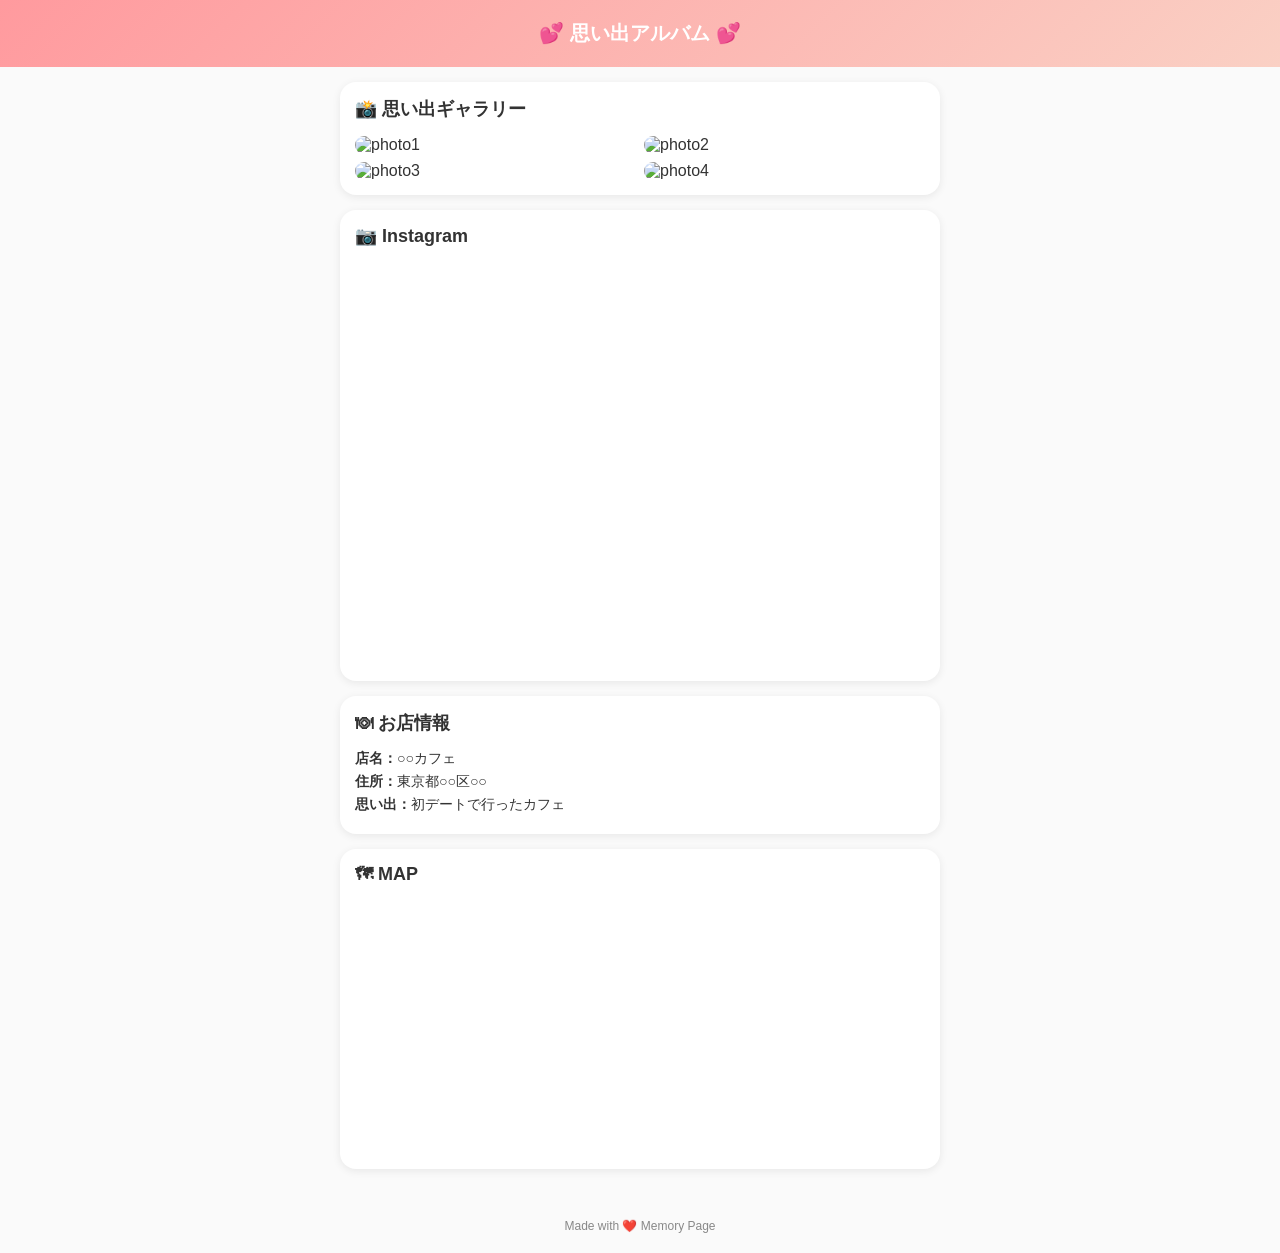
==== marin.html @ c1c3bef9 "Add files via upload" ====
<!DOCTYPE html>
<html lang="ja">

<head>
    <meta charset="UTF-8" />
    <meta name="viewport" content="width=device-width, initial-scale=1.0" />
    <title>思い出アルバム</title>
    <style>
        body {
            margin: 0;
            font-family: -apple-system, BlinkMacSystemFont, "Segoe UI", Roboto, "Helvetica Neue", Arial;
            background: #fafafa;
            color: #333;
        }

        header {
            background: linear-gradient(135deg, #ff9a9e, #fad0c4);
            color: white;
            padding: 20px;
            text-align: center;
            font-size: 20px;
            font-weight: bold;
        }

        .container {
            padding: 15px;
            max-width: 600px;
            margin: auto;
        }

        .card {
            background: white;
            border-radius: 16px;
            padding: 15px;
            margin-bottom: 15px;
            box-shadow: 0 2px 8px rgba(0, 0, 0, 0.08);
        }

        h2 {
            font-size: 18px;
            margin-top: 0;
        }

        .instagram iframe {
            width: 100%;
            border: none;
            border-radius: 12px;
            overflow: hidden;
        }

        .map iframe {
            width: 100%;
            height: 250px;
            border: 0;
            border-radius: 12px;
        }

        .gallery {
            display: grid;
            grid-template-columns: repeat(2, 1fr);
            gap: 8px;
        }

        .gallery img {
            width: 100%;
            border-radius: 10px;
            object-fit: cover;
        }

        .shop-info p {
            margin: 5px 0;
            font-size: 14px;
        }

        footer {
            text-align: center;
            font-size: 12px;
            color: #888;
            padding: 20px;
        }
    </style>
</head>

<body>

    <header>
        💕 思い出アルバム 💕
    </header>

    <div class="container">

        <div class="card">
            <h2>📸 思い出ギャラリー</h2>
            <div class="gallery">
                <img src="https://via.placeholder.com/300" alt="photo1">
                <img src="https://via.placeholder.com/300" alt="photo2">
                <img src="https://via.placeholder.com/300" alt="photo3">
                <img src="https://via.placeholder.com/300" alt="photo4">
            </div>
        </div>

        <div class="card instagram">
            <h2>📷 Instagram</h2>
            <!-- Instagram埋め込みURLをここに -->
            <iframe src="https://www.instagram.com/p/XXXXXXXX/embed" height="400"></iframe>
        </div>

        <div class="card shop-info">
            <h2>🍽 お店情報</h2>
            <p><strong>店名：</strong>○○カフェ</p>
            <p><strong>住所：</strong>東京都○○区○○</p>
            <p><strong>思い出：</strong>初デートで行ったカフェ</p>
        </div>

        <div class="card map">
            <h2>🗺 MAP</h2>
            <!-- Google Maps埋め込み -->
            <iframe src="https://www.google.com/maps/embed?pb=!1m18!1m12!1m3!..." allowfullscreen="" loading="lazy">
            </iframe>
        </div>

    </div>

    <footer>
        Made with ❤️ Memory Page
    </footer>

</body>

</html>
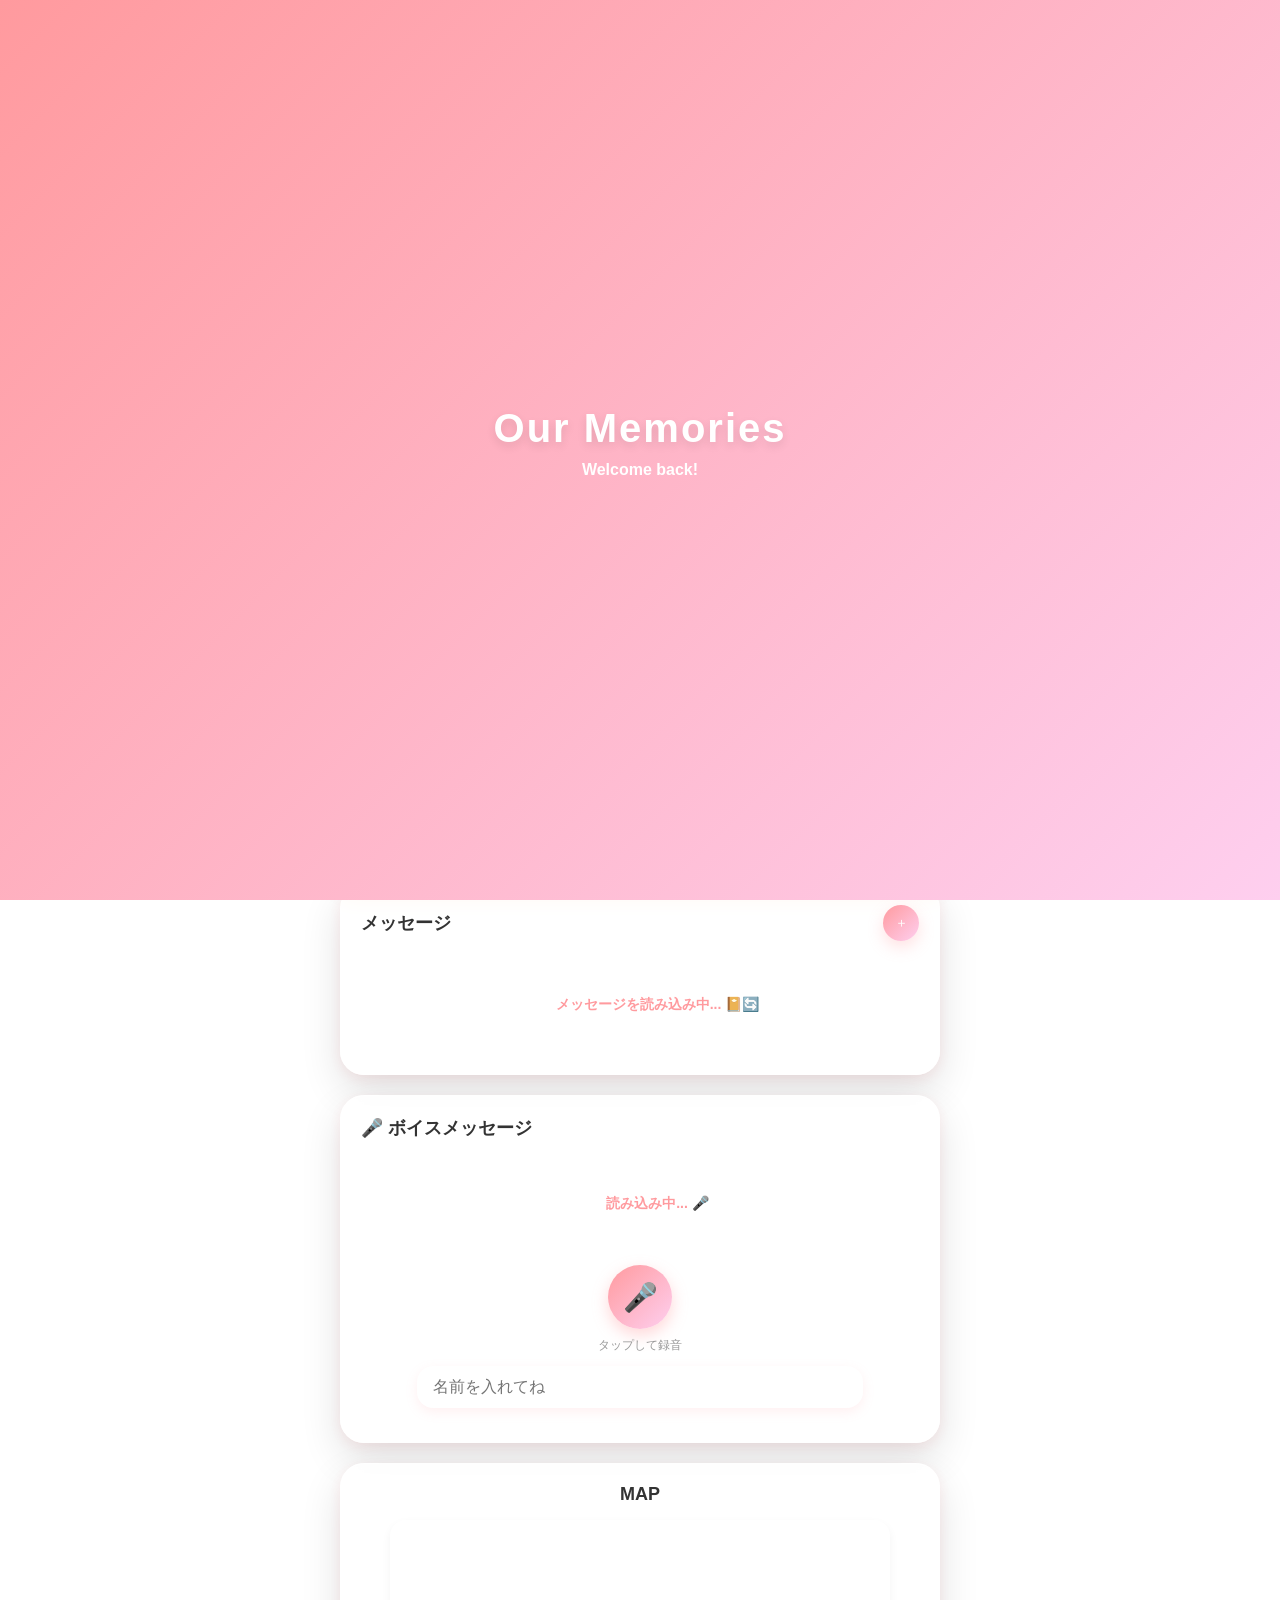
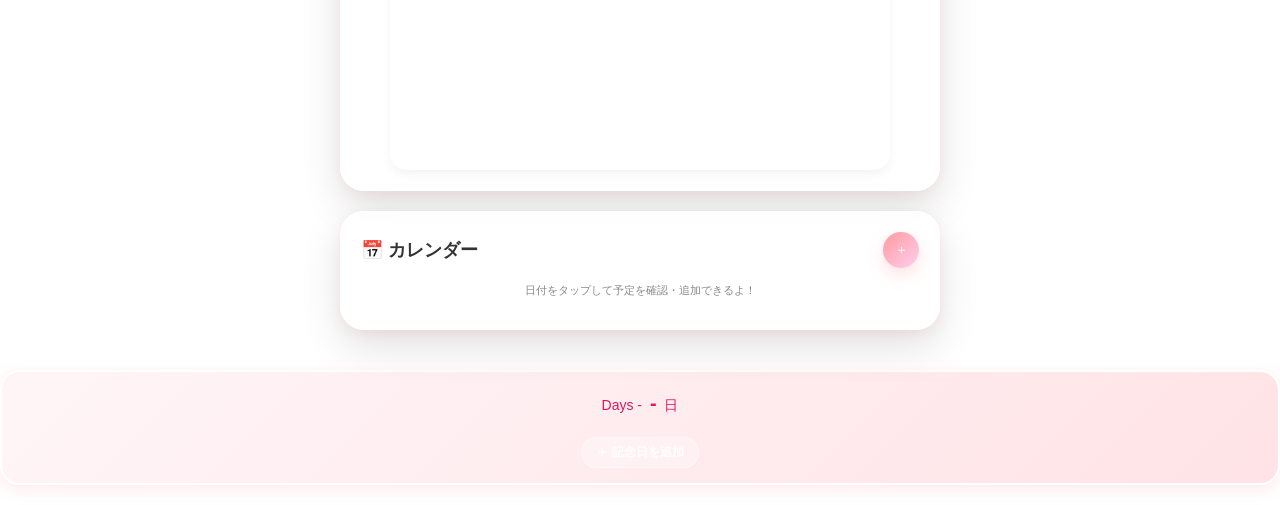
==== commit 09789b3e: "Update marin.html: remove PokeAPI, add game improvements" ====
--- a/marin.html
+++ b/marin.html
@@ -1,130 +1,3824 @@
-<!DOCTYPE html>
-<html lang="ja">
-
-<head>
-    <meta charset="UTF-8" />
-    <meta name="viewport" content="width=device-width, initial-scale=1.0" />
-    <title>思い出アルバム</title>
-    <style>
-        body {
-            margin: 0;
-            font-family: -apple-system, BlinkMacSystemFont, "Segoe UI", Roboto, "Helvetica Neue", Arial;
-            background: #fafafa;
-            color: #333;
-        }
-
-        header {
-            background: linear-gradient(135deg, #ff9a9e, #fad0c4);
-            color: white;
-            padding: 20px;
-            text-align: center;
-            font-size: 20px;
-            font-weight: bold;
-        }
-
-        .container {
-            padding: 15px;
-            max-width: 600px;
-            margin: auto;
-        }
-
-        .card {
-            background: white;
-            border-radius: 16px;
-            padding: 15px;
-            margin-bottom: 15px;
-            box-shadow: 0 2px 8px rgba(0, 0, 0, 0.08);
-        }
-
-        h2 {
-            font-size: 18px;
-            margin-top: 0;
-        }
-
-        .instagram iframe {
-            width: 100%;
-            border: none;
-            border-radius: 12px;
-            overflow: hidden;
-        }
-
-        .map iframe {
-            width: 100%;
-            height: 250px;
-            border: 0;
-            border-radius: 12px;
-        }
-
-        .gallery {
-            display: grid;
-            grid-template-columns: repeat(2, 1fr);
-            gap: 8px;
-        }
-
-        .gallery img {
-            width: 100%;
-            border-radius: 10px;
-            object-fit: cover;
-        }
-
-        .shop-info p {
-            margin: 5px 0;
-            font-size: 14px;
-        }
-
-        footer {
-            text-align: center;
-            font-size: 12px;
-            color: #888;
-            padding: 20px;
-        }
-    </style>
-</head>
-
-<body>
-
-    <header>
-        💕 思い出アルバム 💕
-    </header>
-
-    <div class="container">
-
-        <div class="card">
-            <h2>📸 思い出ギャラリー</h2>
-            <div class="gallery">
-                <img src="https://via.placeholder.com/300" alt="photo1">
-                <img src="https://via.placeholder.com/300" alt="photo2">
-                <img src="https://via.placeholder.com/300" alt="photo3">
-                <img src="https://via.placeholder.com/300" alt="photo4">
-            </div>
-        </div>
-
-        <div class="card instagram">
-            <h2>📷 Instagram</h2>
-            <!-- Instagram埋め込みURLをここに -->
-            <iframe src="https://www.instagram.com/p/XXXXXXXX/embed" height="400"></iframe>
-        </div>
-
-        <div class="card shop-info">
-            <h2>🍽 お店情報</h2>
-            <p><strong>店名：</strong>○○カフェ</p>
-            <p><strong>住所：</strong>東京都○○区○○</p>
-            <p><strong>思い出：</strong>初デートで行ったカフェ</p>
-        </div>
-
-        <div class="card map">
-            <h2>🗺 MAP</h2>
-            <!-- Google Maps埋め込み -->
-            <iframe src="https://www.google.com/maps/embed?pb=!1m18!1m12!1m3!..." allowfullscreen="" loading="lazy">
-            </iframe>
-        </div>
-
-    </div>
-
-    <footer>
-        Made with ❤️ Memory Page
-    </footer>
-
-</body>
-
+<!DOCTYPE html>
+<html lang="ja">
+
+<head>
+    <meta charset="UTF-8" />
+    <meta name="viewport" content="width=device-width, initial-scale=1.0, maximum-scale=1.0">
+    <title>Memories Shared</title>
+    <!-- ホーム画面アイコン -->
+    <link rel="apple-touch-icon" href="/loveeeee/icon.png">
+
+    <!-- PWA設定 -->
+    <link rel="manifest" href="/loveeeee/manifest.json">
+    <style>
+        body {
+            margin: 0;
+            font-family: -apple-system, BlinkMacSystemFont, "Helvetica Neue", "Segoe UI", Roboto, Arial, sans-serif;
+            background: linear-gradient(180deg, #ffb7c5, #ffc8b4, #ffdab9);
+            background-attachment: fixed;
+            color: #333;
+            scroll-behavior: smooth;
+        }
+
+        header {
+            background: linear-gradient(135deg, #ff9a9e, #fecfef, #fad0c4);
+            background-size: 200% 200%;
+            animation: gradientMove 5s ease infinite;
+            color: white;
+            padding: 24px 20px;
+            text-align: center;
+            font-size: 22px;
+            font-weight: 800;
+            letter-spacing: 2px;
+            box-shadow: 0 4px 12px rgba(255, 154, 158, 0.3);
+            border-bottom-left-radius: 20px;
+            border-bottom-right-radius: 20px;
+            position: relative;
+        }
+
+        @keyframes gradientMove {
+            0% {
+                background-position: 0% 50%;
+            }
+
+            50% {
+                background-position: 100% 50%;
+            }
+
+            100% {
+                background-position: 0% 50%;
+            }
+        }
+
+        .input-group input,
+        .input-group textarea {
+            font-size: 16px;
+        }
+
+        .photo-viewer {
+            position: fixed;
+            top: 0;
+            left: 0;
+            width: 100%;
+            height: 100%;
+
+            background: rgba(0, 0, 0, 0.9);
+            display: none;
+
+            align-items: center;
+            justify-content: center;
+
+            z-index: 9999;
+        }
+
+        .photo-viewer img {
+            max-width: 90%;
+            max-height: 90%;
+            border-radius: 16px;
+
+            box-shadow: 0 10px 40px rgba(0, 0, 0, 0.5);
+            animation: zoomIn 0.3s ease;
+        }
+
+        @keyframes zoomIn {
+            from {
+                transform: scale(0.8);
+                opacity: 0;
+            }
+
+            to {
+                transform: scale(1);
+                opacity: 1;
+            }
+        }
+
+        .container {
+            padding: 20px 15px;
+            max-width: 600px;
+            margin: auto;
+        }
+
+        .card {
+            background: rgba(255, 255, 255, 0.85);
+            backdrop-filter: blur(10px);
+            border-radius: 24px;
+            padding: 20px;
+            margin-bottom: 20px;
+            box-shadow: 0 16px 40px rgba(0, 0, 0, 0.12), 0 4px 12px rgba(255, 154, 158, 0.15);
+            border: 1px solid rgba(255, 255, 255, 0.4);
+        }
+
+        .card-header-actions {
+            display: flex;
+            justify-content: space-between;
+            align-items: center;
+            margin-bottom: 15px;
+        }
+
+        h2 {
+            font-size: 18px;
+            margin: 0;
+        }
+
+
+
+        .btn-round {
+            background: linear-gradient(135deg, #ff9a9e, #fecfef);
+            color: white;
+            border: none;
+            outline: none;
+            border-radius: 50%;
+            width: 36px;
+            height: 36px;
+            box-shadow: 0 6px 16px rgba(255, 154, 158, 0.3);
+            transition: all 0.2s ease;
+            position: relative;
+            overflow: hidden;
+            cursor: pointer;
+        }
+
+        .btn-round:active {
+            transform: scale(0.9);
+        }
+
+        .btn-round:disabled {
+            background: #ccc;
+        }
+
+        .btn-round::after {
+            content: '';
+            position: absolute;
+            top: 50%;
+            left: 50%;
+            width: 0;
+            height: 0;
+            background: rgba(255, 255, 255, 0.6);
+            border-radius: 50%;
+            transform: translate(-50%, -50%);
+            transition: width 0.4s ease, height 0.4s ease, opacity 0.4s ease;
+            opacity: 0;
+        }
+
+        .btn-round:active::after {
+            width: 80px;
+            height: 80px;
+            opacity: 0;
+            transition: 0s;
+        }
+
+        .slider {
+            overflow: auto;
+            border-radius: 16px;
+            height: 220px;
+            position: relative;
+            scroll-behavior: smooth;
+            overflow-x: auto;
+            -webkit-overflow-scrolling: touch;
+            scroll-snap-type: x mandatory;
+        }
+
+        .slides {
+            display: flex;
+            gap: 12px;
+            width: 100%;
+            align-items: center;
+            justify-content: flex-start;
+            transition: transform 0.3s ease;
+            padding: 0 20px;
+            box-sizing: border-box;
+        }
+
+        .slides img {
+            height: 220px;
+            width: auto;
+            border-radius: 16px;
+            object-fit: cover;
+            flex-shrink: 0;
+            scroll-snap-align: center;
+            box-shadow: 0 6px 16px rgba(0, 0, 0, 0.15);
+            transition: all 0.25s ease;
+            cursor: pointer;
+        }
+
+        .slides img:hover {
+            transform: translateY(-8px) scale(1.05);
+            box-shadow: 0 12px 28px rgba(0, 0, 0, 0.25);
+            z-index: 5;
+        }
+
+        @keyframes scrollLoop {
+            0% {
+                transform: translateX(0);
+            }
+
+            100% {
+                transform: translateX(-50%);
+            }
+        }
+
+        .delete-sheet {
+            position: fixed;
+            bottom: 0;
+            left: 0;
+            width: 100%;
+
+            background: rgba(0, 0, 0, 0.3);
+            display: none;
+            justify-content: center;
+            align-items: flex-end;
+
+            z-index: 9999;
+        }
+
+        .delete-sheet.active {
+            display: flex;
+        }
+
+        .delete-box {
+            width: 100%;
+            background: white;
+            border-top-left-radius: 20px;
+            border-top-right-radius: 20px;
+            padding: 20px;
+            text-align: center;
+
+            animation: slideUp 0.3s ease;
+        }
+
+        .delete-modal {
+            position: fixed;
+            top: 0;
+            left: 0;
+            width: 100%;
+            height: 100%;
+
+            background: rgba(0, 0, 0, 0.3);
+            backdrop-filter: blur(4px);
+
+            display: none;
+            justify-content: center;
+            align-items: center;
+
+            z-index: 9999;
+        }
+
+        .delete-modal.active {
+            display: flex;
+        }
+
+        .delete-card {
+            background: white;
+            padding: 24px;
+            border-radius: 20px;
+            width: 80%;
+            max-width: 300px;
+            text-align: center;
+
+            animation: pop 0.25s ease;
+        }
+
+        @keyframes pop {
+            from {
+                transform: scale(0.8);
+                opacity: 0;
+            }
+
+            to {
+                transform: scale(1);
+                opacity: 1;
+            }
+        }
+
+        .delete-btn {
+            width: 100%;
+            padding: 12px;
+            margin-top: 12px;
+            border: none;
+            border-radius: 12px;
+            background: #ff4d6d;
+            color: white;
+            font-weight: bold;
+        }
+
+        .cancel-btn {
+            width: 100%;
+            padding: 12px;
+            margin-top: 8px;
+            border: none;
+            border-radius: 12px;
+            background: #eee;
+        }
+
+        .loading-overlay {
+            position: absolute;
+            top: 0;
+            left: 0;
+            right: 0;
+            bottom: 0;
+            background: rgba(255, 255, 255, 0.7);
+            display: none;
+            flex-direction: column;
+            align-items: center;
+            justify-content: center;
+            font-size: 12px;
+            color: #ff9a9e;
+            font-weight: bold;
+            z-index: 10;
+            text-align: center;
+        }
+
+        .gallery-grid {
+            display: grid;
+            grid-template-columns: repeat(3, 1fr);
+            gap: 10px;
+            margin-top: 15px;
+            align-items: start;
+        }
+
+        .gallery-grid img {
+            width: 100%;
+            height: 100px;
+            object-fit: cover;
+            border-radius: 12px;
+            box-shadow: 0 2px 6px rgba(0, 0, 0, 0.05);
+        }
+
+        /* 読み込み中アニメーション */
+        .loading-pulse {
+            text-align: center;
+            padding: 40px 20px;
+            color: #ff9a9e;
+            font-weight: bold;
+            font-size: 14px;
+            animation: pulse 1.5s infinite ease-in-out;
+            align-self: center;
+            width: 100%;
+            display: flex;
+            align-items: center;
+            justify-content: center;
+            height: 100%;
+        }
+
+        @keyframes pulse {
+            0% {
+                opacity: 0.4;
+            }
+
+            50% {
+                opacity: 1;
+            }
+
+            100% {
+                opacity: 0.4;
+            }
+        }
+
+        #shopListContainer {
+            display: flex;
+            overflow-x: auto;
+            scroll-snap-type: x mandatory;
+        }
+
+        .shop-page {
+            flex: 0 0 100%;
+            width: 100%;
+            max-width: 100%;
+            box-sizing: border-box;
+            scroll-snap-align: start;
+            display: flex;
+            flex-direction: column;
+            gap: 10px;
+            padding: 0 5px;
+        }
+
+        .shop-card {
+            width: 100%;
+            padding: 12px;
+            border-radius: 14px;
+            background: #ffffff;
+            box-sizing: border-box;
+
+            box-shadow: 0 4px 12px rgba(0, 0, 0, 0.06);
+
+            transition: all 0.25s ease;
+            cursor: pointer;
+        }
+
+        .shop-card:hover {
+            transform: translateY(-6px) scale(1.02);
+            box-shadow: 0 10px 24px rgba(0, 0, 0, 0.12);
+        }
+
+        .shop-card:active {
+            transform: scale(0.97);
+        }
+
+        .shop-card.deleting {
+            transform: scale(0.85);
+            opacity: 0;
+            transition: transform 0.25s ease, opacity 0.25s ease;
+        }
+
+        .shop-title {
+            font-weight: bold;
+            font-size: 12px;
+            margin-bottom: 4px;
+            word-break: break-word;
+            line-height: 1.2;
+        }
+
+        .shop-note {
+            font-size: 10px;
+            color: #666;
+            flex-grow: 1;
+            overflow: hidden;
+            display: -webkit-box;
+            -webkit-line-clamp: 2;
+            -webkit-box-orient: vertical;
+            margin-bottom: 6px;
+        }
+
+        .shop-actions {
+            display: flex;
+            flex-direction: column;
+            gap: 4px;
+            margin-top: auto;
+        }
+
+        .insta-link {
+            font-size: 9px;
+            color: #fff;
+            text-decoration: none;
+            background: linear-gradient(45deg, #f09433, #e6683c, #dc2743, #cc2366, #bc1888);
+            padding: 4px;
+            border-radius: 8px;
+            font-weight: bold;
+            text-align: center;
+        }
+
+        .btn-delete-small {
+            background: #ffe3e6;
+            color: #d81b60;
+            border: none;
+            border-radius: 8px;
+            padding: 4px;
+            font-size: 9px;
+        }
+
+        .modal-overlay.active {
+            display: flex;
+        }
+
+        .modal-content {
+            background: white;
+            padding: 24px;
+            border-radius: 20px;
+            width: 85%;
+            max-width: 400px;
+        }
+
+        .input-group {
+            margin-bottom: 16px;
+        }
+
+        .input-group label {
+            display: block;
+            font-size: 12px;
+            color: #888;
+            margin-bottom: 6px;
+        }
+
+        .input-group input,
+        .input-group textarea {
+            width: 100%;
+            padding: 10px;
+            border: 1px solid #ddd;
+            border-radius: 10px;
+            box-sizing: border-box;
+        }
+
+        .modal-actions {
+            display: flex;
+            justify-content: flex-end;
+            gap: 10px;
+        }
+
+        .btn {
+            padding: 10px 16px;
+            border-radius: 10px;
+            border: none;
+            cursor: pointer;
+        }
+
+        .auth-screen {
+            position: fixed;
+            top: 0;
+            left: 0;
+            width: 100%;
+            height: 100%;
+
+            display: flex;
+            justify-content: center;
+            align-items: center;
+            z-index: 99999;
+            background: linear-gradient(135deg, #ff9a9e, #fecfef);
+        }
+
+        .auth-card {
+            background: white;
+            padding: 30px 20px;
+            border-radius: 20px;
+            width: 90%;
+            max-width: 320px;
+            text-align: center;
+            display: flex;
+            flex-direction: column;
+            align-items: center;
+        }
+
+        .auth-card input {
+            width: 100%;
+            max-width: 260px;
+            padding: 12px;
+            margin-bottom: 10px;
+            border-radius: 10px;
+            border: 1px solid #eee;
+            box-sizing: border-box;
+        }
+
+        .btn-primary,
+        .btn-secondary {
+            width: 100%;
+            max-width: 260px;
+            padding: 12px;
+            border-radius: 10px;
+            border: none;
+            cursor: pointer;
+            transition: all 0.2s;
+        }
+
+        .btn-primary {
+            background: linear-gradient(135deg, #ff9a9e, #fecfef);
+            color: white;
+        }
+
+        .btn-secondary {
+            background: #eee;
+        }
+
+        /* hover */
+        .btn-primary:hover {
+            transform: translateY(-2px);
+        }
+
+        .btn-secondary:hover {
+            background: #ddd;
+        }
+
+        /* click */
+        .btn-primary:active,
+        .btn-secondary:active {
+            transform: scale(0.95);
+        }
+
+        /* ローディング */
+        .btn-loading {
+            position: relative;
+            pointer-events: none;
+            opacity: 0.8;
+        }
+
+        .btn-loading::after {
+            content: "";
+            width: 16px;
+            height: 16px;
+            border: 2px solid white;
+            border-top: 2px solid transparent;
+            border-radius: 50%;
+            position: absolute;
+            right: 12px;
+            top: 50%;
+            transform: translateY(-50%);
+            animation: spin 0.7s linear infinite;
+        }
+
+        @keyframes spin {
+            to {
+                transform: translateY(-50%) rotate(360deg);
+            }
+        }
+
+        .btn-like-small {
+            background: #fff0f3;
+            color: #d81b60;
+            border: none;
+            border-radius: 8px;
+            padding: 4px;
+            font-size: 12px;
+        }
+
+        .btn-save {
+            background: #ff9a9e;
+            color: white;
+            position: relative;
+            overflow: hidden;
+            cursor: pointer;
+        }
+
+        .btn-save:disabled {
+            background: #ccc;
+            cursor: not-allowed;
+            opacity: 0.7;
+        }
+
+        .btn-save::after {
+            content: '';
+            position: absolute;
+            top: 50%;
+            left: 50%;
+            width: 0;
+            height: 0;
+            background: rgba(255, 255, 255, 0.5);
+            border-radius: 50%;
+            transform: translate(-50%, -50%);
+            transition: width 0.4s ease, height 0.4s ease, opacity 0.4s ease;
+            opacity: 0;
+        }
+
+        .btn-save:active::after {
+            width: 200px;
+            height: 200px;
+            opacity: 0;
+            transition: 0s;
+        }
+
+        /* 🚀 スプラッシュスクリーン（ようこそ画面） */
+        .splash-screen {
+            position: fixed;
+            top: 0;
+            left: 0;
+            width: 100vw;
+            height: 100vh;
+            background: linear-gradient(135deg, #ff9a9e, #fecfef, #fad0c4);
+            background-size: 200% 200%;
+            animation: gradientMove 5s ease infinite;
+            display: flex;
+            align-items: center;
+            justify-content: center;
+            z-index: 9999;
+            /* 一番手前に表示 */
+            color: white;
+            transition: opacity 0.8s ease, visibility 0.8s ease;
+        }
+
+        .splash-screen.hidden {
+            opacity: 0;
+            visibility: hidden;
+            pointer-events: none;
+        }
+
+        .splash-content {
+            text-align: center;
+            animation: popIn 1s cubic-bezier(0.28, 0.84, 0.42, 1);
+        }
+
+        .splash-content h1 {
+            font-size: 40px;
+            margin: 0;
+            letter-spacing: 2px;
+            text-shadow: 0 4px 10px rgba(0, 0, 0, 0.1);
+        }
+
+        .splash-content p {
+            font-size: 16px;
+            margin-top: 10px;
+            font-weight: bold;
+        }
+
+        @keyframes popIn {
+            0% {
+                transform: scale(0.8);
+                opacity: 0;
+            }
+
+            50% {
+                transform: scale(1.05);
+                opacity: 1;
+            }
+
+            100% {
+                transform: scale(1);
+                opacity: 1;
+            }
+        }
+
+        .modal-overlay {
+            position: fixed;
+            top: 0;
+            left: 0;
+            right: 0;
+            bottom: 0;
+            background: rgba(0, 0, 0, 0.4);
+            display: none;
+            align-items: center;
+            justify-content: center;
+            z-index: 999;
+        }
+
+        /* 📔 交換日記 */
+        .diary-container {
+            max-height: 300px;
+            overflow-y: auto;
+            padding-right: 5px;
+        }
+
+        .diary-container::-webkit-scrollbar {
+            width: 4px;
+        }
+
+        .diary-container::-webkit-scrollbar-thumb {
+            background: #fad0c4;
+            border-radius: 10px;
+        }
+
+        .diary-entry {
+            background: #fff;
+            border: 1px solid #ffe3e6;
+            border-radius: 16px;
+            padding: 15px;
+            margin-bottom: 12px;
+            position: relative;
+            box-shadow: 0 2px 8px rgba(0, 0, 0, 0.02);
+        }
+
+        .diary-header {
+            display: flex;
+            justify-content: space-between;
+            align-items: baseline;
+            margin-bottom: 10px;
+            border-bottom: 1px dashed #ffe3e6;
+            padding-bottom: 6px;
+        }
+
+        .diary-author {
+            font-weight: bold;
+            font-size: 14px;
+            color: #d81b60;
+        }
+
+        .diary-date {
+            font-size: 10px;
+            color: #999;
+            margin-right: 20px;
+        }
+
+        .diary-content {
+            font-size: 13px;
+            line-height: 1.6;
+            white-space: pre-wrap;
+            word-break: break-word;
+            color: #444;
+        }
+
+        .btn-delete-diary {
+            background: none;
+            border: none;
+            color: #ccc;
+            font-size: 12px;
+            cursor: pointer;
+            padding: 4px;
+            position: absolute;
+            top: 10px;
+            right: 10px;
+        }
+
+        /* 💬 返信用のデザイン */
+        .reply-list {
+            margin-top: 10px;
+            padding-top: 10px;
+            border-top: 1px dashed #eee;
+        }
+
+        .reply-entry {
+            background: #fdfdfd;
+            border-radius: 10px;
+            padding: 10px;
+            margin-bottom: 6px;
+            font-size: 12px;
+            position: relative;
+            border-left: 3px solid #ff9a9e;
+        }
+
+        .reply-header {
+            display: flex;
+            justify-content: space-between;
+            align-items: baseline;
+            margin-bottom: 4px;
+        }
+
+        .reply-author {
+            font-weight: bold;
+            color: #e6683c;
+        }
+
+        .reply-date {
+            font-size: 9px;
+            color: #999;
+            margin-right: 15px;
+        }
+
+        .btn-reply {
+            background: #ffe3e6;
+            color: #d81b60;
+            border: none;
+            border-radius: 8px;
+            padding: 6px 12px;
+            font-size: 10px;
+            cursor: pointer;
+            margin-top: 5px;
+            font-weight: bold;
+        }
+
+        .btn-delete-reply {
+            background: none;
+            border: none;
+            color: #ccc;
+            font-size: 10px;
+            cursor: pointer;
+            padding: 2px;
+            position: absolute;
+            top: 5px;
+            right: 5px;
+        }
+
+        /* ハートのカウントダウンと愛のボタン */
+        .countdown-container {
+            background: linear-gradient(135deg, #fff5f7 0%, #ffe3e6 100%);
+            border-radius: 20px;
+            padding: 15px;
+            margin-bottom: 20px;
+            text-align: center;
+            border: 2px solid #fff;
+            box-shadow: 0 4px 15px rgba(255, 182, 193, 0.3);
+        }
+
+        .countdown-item {
+            margin: 5px 0;
+            font-size: 14px;
+            color: #d81b60;
+        }
+
+        .countdown-number {
+            font-size: 20px;
+            font-weight: bold;
+            margin: 0 4px;
+        }
+
+        .love-float-btn {
+            position: fixed;
+            bottom: 25px;
+            right: 20px;
+            background: rgba(255, 255, 255, 0.85);
+            backdrop-filter: blur(8px);
+            -webkit-backdrop-filter: blur(8px);
+            border: 1px solid rgba(255, 182, 193, 0.4);
+            border-radius: 30px;
+            padding: 10px 18px;
+            display: flex;
+            flex-direction: row;
+            align-items: center;
+            gap: 6px;
+            box-shadow: 0 4px 15px rgba(0, 0, 0, 0.06);
+            cursor: pointer;
+            z-index: 1000;
+            transition: transform 0.1s;
+            touch-action: manipulation;
+        }
+
+        .love-float-btn:active {
+            transform: scale(0.92);
+        }
+
+        .love-icon {
+            font-size: 18px;
+            line-height: 1;
+        }
+
+        .love-count-badge {
+            font-size: 14px;
+            font-weight: bold;
+            color: #d81b60;
+            /* 数字の色はアクセントで残す */
+            background: transparent;
+            padding: 0;
+        }
+
+        /* ハートが飛ぶアニメーション */
+        @keyframes floatUp {
+            0% {
+                transform: translateY(0) scale(1);
+                opacity: 1;
+            }
+
+            100% {
+                transform: translateY(-100px) scale(1.5);
+                opacity: 0;
+            }
+        }
+
+        .flying-heart {
+            position: fixed;
+            pointer-events: none;
+            font-size: 24px;
+            z-index: 999;
+            animation: floatUp 1s ease-out forwards;
+        }
+
+        input[type="date"] {
+            width: 100%;
+            padding: 10px;
+            border: 1px solid #ddd;
+            border-radius: 10px;
+            box-sizing: border-box;
+            font-size: 16px;
+            appearance: none;
+            -webkit-appearance: none;
+        }
+
+        @keyframes bounce {
+            0%, 100% { transform: translateY(0); }
+            50% { transform: translateY(-20px); }
+        }
+
+        @keyframes fadeIn {
+            from { opacity: 0; }
+            to { opacity: 1; }
+        }
+
+        @keyframes fall {
+            to {
+                transform: translateY(110vh) rotate(360deg);
+                opacity: 0;
+            }
+        }
+        #annivTitleInput,
+        #annivDateInput,
+        #annivTypeInput {
+            font-size: 16px !important;
+        }
+
+        .auth-card input {
+            font-size: 16px;
+        }
+
+        .gallery-grid img {
+            transition: all 0.2s ease;
+            cursor: pointer;
+        }
+
+        .gallery-grid img:hover {
+            transform: scale(1.05);
+            box-shadow: 0 8px 20px rgba(0, 0, 0, 0.15);
+            z-index: 2;
+        }
+
+        .diary-entry {
+            transition: box-shadow 0.2s ease;
+        }
+
+        .diary-entry:hover {
+            box-shadow: 0 6px 18px rgba(0, 0, 0, 0.08);
+        }
+
+        .btn {
+            cursor: pointer;
+        }
+
+        #toast {
+            transition: opacity 0.3s ease;
+        }
+
+        .input-group select {
+            width: 100%;
+            padding: 10px;
+            border: 1px solid #ddd;
+            border-radius: 10px;
+            font-size: 16px;
+            background: white;
+            box-sizing: border-box;
+        }
+    </style>
+</head>
+
+<body>
+    <div id="authScreen" class="auth-screen" style="display:none;">
+        <div class="auth-card">
+
+            <!-- 🔐 ログイン -->
+            <div id="loginUI">
+                <h2>Welcome</h2>
+                <p class="auth-sub">ログイン</p>
+
+                <input id="email" placeholder="メールアドレス">
+                <input id="password" type="password" placeholder="パスワード">
+
+                <button id="signupBtn" class="btn-primary" onclick="signUp()">新規登録</button>
+                <button id="loginBtn" class="btn-secondary" onclick="signIn()">ログイン</button>
+            </div>
+
+            <!-- 👤 初回 名前入力 -->
+            <div id="nameSetup" style="display:none;">
+                <h2>はじめまして 👋</h2>
+                <p class="auth-sub">名前を入力してね</p>
+
+                <input id="firstNameInput" placeholder="名前">
+                <button id="startBtn" class="btn-primary" onclick="saveFirstName()">はじめる</button>
+            </div>
+
+        </div>
+    </div>
+
+    <div id="splashScreen" class="splash-screen">
+        <div class="splash-content">
+            <h1>Our Memories</h1>
+            <p>Welcome back! </p>
+        </div>
+    </div>
+
+    <header>Our Memories
+        <button onclick="location.reload()" style="
+        position: absolute;
+        right: 16px;
+        top: 50%;
+        transform: translateY(-50%);
+        background: rgba(255,255,255,0.25);
+        border: 1px solid rgba(255,255,255,0.4);
+        border-radius: 20px;
+        padding: 5px 12px;
+        color: white;
+        font-size: 11px;
+        font-weight: bold;
+        cursor: pointer;
+        backdrop-filter: blur(4px);
+        letter-spacing: 1px;
+    ">更新</button>
+    <button onclick="showGame()" style="
+        position: absolute;
+        left: 16px;
+        top: 50%;
+        transform: translateY(-50%);
+        background: rgba(255,255,255,0.25);
+        border: 1px solid rgba(255,255,255,0.4);
+        border-radius: 20px;
+        padding: 5px 12px;
+        color: white;
+        font-size: 14px;
+        font-weight: bold;
+        cursor: pointer;
+        backdrop-filter: blur(4px);
+    ">☰</button>
+    </header>
+    <div id="homeScreen">
+        <div class="container">
+            <div class="card" id="weatherCard">
+                <div class="card-header-actions">
+                    <h2>🌤️ 今日の天気</h2>
+                    <button class="btn-round" onclick="fetchWeather()">🔄</button>
+                </div>
+                <div id="weatherContainer" style="text-align:center;padding:10px;">
+                    <div class="loading-pulse">天気を読み込み中... 🌤️</div>
+                </div>
+            </div>
+
+            <div class="card">
+                <div class="card-header-actions">
+                    <h2>📸 共有ギャラリー <span id="galleryNewBadge"
+                            style="display:none;font-size:11px;color:#ff4d6d;font-weight:bold;background:#ffe3e6;padding:2px 8px;border-radius:20px;">✨
+                            NEW!</span></h2>
+                    <div style="display: flex; gap: 8px;">
+                        <button class="btn-round" id="uploadBtn" onclick="triggerPhotoUpload()">＋</button>
+                    </div>
+                </div>
+                <div class="slider">
+                    <div class="loading-overlay" id="uploadLoading">アップロード中... 🚀 (1/○枚目)</div>
+                    <div class="slides" id="slides">
+                        <div class="loading-pulse">写真を読み込み中... 📸🔄</div>
+                    </div>
+                </div>
+                <div class="gallery-grid" id="galleryGrid"></div>
+                <input type="file" id="photoUpload" accept="image/*" multiple style="display: none;"
+                    onchange="handlePhotoUpload(this)">
+            </div>
+
+            <div class="card">
+                <div class="card-header-actions">
+                    <h2>🍽 お店リスト <span id="shopNewBadge"
+                            style="display:none;font-size:11px;color:#ff4d6d;font-weight:bold;background:#ffe3e6;padding:2px 8px;border-radius:20px;">✨
+                            NEW!</span>
+                    </h2>
+                    <button class="btn-round" onclick="openShopModal()">＋</button>
+                </div>
+                <div id="shopListContainer">
+                    <div class="loading-pulse">お店リストを読み込み中... 🍽️🔄</div>
+                </div>
+            </div>
+
+            <div class="card">
+                <div class="card-header-actions">
+                    <h2>メッセージ <span id="diaryNewBadge"
+                            style="display:none;font-size:11px;color:#ff4d6d;font-weight:bold;background:#ffe3e6;padding:2px 8px;border-radius:20px;">✨
+                            NEW!</span></h2>
+                    <button class="btn-round" onclick="openDiaryModal()">＋</button>
+                </div>
+                <div id="diaryListContainer" class="diary-container">
+                    <div class="loading-pulse">メッセージを読み込み中... 📔🔄</div>
+                </div>
+            </div>
+
+            <div class="card">
+                <div class="card-header-actions">
+                    <h2>🎤 ボイスメッセージ <span id="voiceNewBadge"
+                            style="display:none;font-size:11px;color:#ff4d6d;font-weight:bold;background:#ffe3e6;padding:2px 8px;border-radius:20px;">✨
+                            NEW!</span></h2>
+                </div>
+                <div id="voiceListContainer" class="diary-container">
+                    <div class="loading-pulse">読み込み中... 🎤</div>
+                </div>
+                <div style="margin-top:12px;text-align:center;">
+                    <button id="recordBtn" onclick="toggleRecording()" style="
+                background: linear-gradient(135deg, #ff9a9e, #fecfef);
+                color: white;
+                border: none;
+                border-radius: 50%;
+                width: 64px;
+                height: 64px;
+                font-size: 28px;
+                cursor: pointer;
+                box-shadow: 0 6px 16px rgba(255,154,158,0.4);
+                transition: all 0.2s ease;
+            ">🎤</button>
+                    <div id="recordStatus" style="font-size:12px;color:#999;margin-top:8px;">タップして録音</div>
+                    <div style="margin-top:12px;">
+                        <input type="text" id="voiceAuthorInput" placeholder="名前を入れてね" style="
+                    padding: 12px 16px;
+                    border: none;
+                    border-radius: 16px;
+                    font-size: 16px;
+                    width: 80%;
+                    box-sizing: border-box;
+                    margin-bottom: 14px;
+                    display: block;
+                    margin-left: auto;
+                    margin-right: auto;
+                    outline: none;
+                    background: white;
+                    box-shadow: 0 4px 12px rgba(255, 154, 158, 0.15);
+                ">
+                    </div>
+                </div>
+            </div>
+
+            <div class="card" style="text-align: center;">
+                <h2 style="margin-bottom: 15px;">MAP</h2>
+                <iframe id="map" src="https://maps.google.co.jp/maps?q=東京&output=embed"
+                    style="width: 100%; max-width: 500px; height: 250px; border: none; border-radius: 16px; box-shadow: 0 4px 10px rgba(0,0,0,0.05); display: block; margin: 0 auto;"></iframe>
+            </div>
+            <div class="card">
+                <div class="card-header-actions">
+                    <h2>📅 カレンダー</h2>
+                    <button class="btn-round" onclick="openEventModal()">＋</button>
+                </div>
+                <div id="calendarContainer"></div>
+                <p style="text-align: center; font-size: 11px; color: #888; margin-top: 10px;">
+                    日付をタップして予定を確認・追加できるよ！
+                </p>
+            </div>
+        </div>
+        <div class="countdown-container">
+            <div class="countdown-item">Days - <span id="anniversaryDays" class="countdown-number">-</span> 日</div>
+            <div id="anniversaryList" style="margin-top:12px;"></div>
+            <button onclick="openAnniversaryModal()" style="
+                margin-top:10px;
+                background: rgba(255,255,255,0.3);
+                border: 1px solid rgba(255,255,255,0.5);
+                color: white;
+                border-radius: 20px;
+                padding: 6px 14px;
+                font-size: 12px;
+                font-weight: bold;
+                cursor: pointer;
+            ">＋ 記念日を追加</button>
+        </div>
+        <button class="love-float-btn" onclick="sendLove()">
+            <span class="love-icon">🤍</span>
+            <span id="loveCountDisplay" class="love-count-badge">0</span>
+        </button>
+    </div>
+
+    <div id="gameScreen" style="display:none;padding:20px 15px;max-width:600px;margin:auto;">
+        <button onclick="showHome()" style="
+            background:rgba(255,255,255,0.8);border:none;border-radius:50%;
+            width:44px;height:44px;font-size:20px;cursor:pointer;margin-bottom:12px;
+            box-shadow:0 4px 12px rgba(0,0,0,0.1);
+        ">🏠</button>
+
+        <!-- スコアボード -->
+        <div id="scoreBoard" style="display:none;justify-content:center;align-items:center;gap:16px;
+            background:linear-gradient(135deg,#fff5f7,#ffe3e6);border-radius:16px;
+            padding:12px 20px;margin-bottom:12px;">
+            <div style="text-align:center;">
+                <div style="font-size:10px;color:#888;">あなた</div>
+                <div id="myScore" style="font-size:28px;font-weight:bold;color:#d81b60;">0</div>
+            </div>
+            <div style="font-size:24px;color:#ccc;">:</div>
+            <div style="text-align:center;">
+                <div style="font-size:10px;color:#888;">相手</div>
+                <div id="opponentScore" style="font-size:28px;font-weight:bold;color:#d81b60;">0</div>
+            </div>
+            <div style="text-align:center;padding-left:12px;border-left:1px solid #ffe3e6;">
+                <div style="font-size:10px;color:#888;">ラウンド</div>
+                <div id="roundCounter" style="font-size:20px;font-weight:bold;color:#888;">1</div>
+            </div>
+        </div>
+
+        <div class="card">
+            <div class="card-header-actions">
+                <h2>🎨 お絵かき伝言ゲーム</h2>
+            </div>
+
+            <!-- ゲーム開始前 -->
+            <div id="gameStartScreen">
+                <p style="text-align:center;font-size:13px;color:#666;margin:10px 0;">
+                    お題を見てもう片方に伝えよう！🖌️
+                </p>
+                <button onclick="startDrawGame()" style="
+                    width:100%;padding:12px;
+                    background:linear-gradient(135deg,#ff9a9e,#fecfef);
+                    color:white;border:none;border-radius:14px;
+                    font-size:14px;font-weight:bold;cursor:pointer;
+                ">🎨 お絵かきする側で始める</button>
+                <button onclick="joinDrawGame()" style="
+                    width:100%;padding:12px;margin-top:8px;background:white;
+                    color:#d81b60;border:2px solid #ff9a9e;border-radius:14px;
+                    font-size:14px;font-weight:bold;cursor:pointer;
+                ">🔍 当てる側で参加する</button>
+                <div id="waitingScreen" style="display:none;text-align:center;padding:30px 20px;">
+                    <div style="font-size:60px;margin-bottom:15px;animation:pulse 1.5s infinite;">⏳</div>
+                    <div style="font-size:14px;color:#666;font-weight:bold;">相手の参加を待ってるよ...</div>
+                    <button onclick="cancelGame()" style="
+                        margin-top:20px;padding:8px 20px;background:#eee;color:#666;
+                        border:none;border-radius:10px;font-size:12px;cursor:pointer;
+                    ">キャンセル</button>
+                </div>
+            </div>
+
+            <!-- ゲーム中（描く側） -->
+            <div id="drawerScreen" style="display:none;">
+                <div style="display:flex;justify-content:space-between;align-items:center;margin-bottom:10px;">
+                    <div style="background:linear-gradient(135deg,#fff5f7,#ffe3e6);border-radius:14px;padding:8px 14px;flex:1;text-align:center;margin-right:8px;">
+                        <div style="font-size:10px;color:#888;">お題</div>
+                        <div id="drawWord" style="font-size:22px;font-weight:bold;color:#d81b60;">-</div>
+                    </div>
+                    <div style="background:white;border-radius:14px;padding:10px 14px;text-align:center;box-shadow:0 2px 8px rgba(0,0,0,0.1);">
+                        <div style="font-size:10px;color:#888;">残り</div>
+                        <div id="gameTimer" style="font-size:22px;font-weight:bold;color:#666;">60秒</div>
+                    </div>
+                </div>
+
+                <canvas id="drawCanvas" width="300" height="300" style="
+                    width:100%;aspect-ratio:1;display:block;
+                    background:white;border-radius:14px;
+                    border:2px solid #ffe3e6;touch-action:none;
+                "></canvas>
+
+                <!-- 描画ツールバー -->
+                <div style="display:flex;gap:6px;margin-top:8px;align-items:center;flex-wrap:wrap;">
+                    <button id="penTool" onclick="setTool('pen')" style="
+                        padding:6px 12px;border:none;border-radius:10px;
+                        background:linear-gradient(135deg,#ff9a9e,#fecfef);color:white;
+                        font-size:12px;font-weight:bold;cursor:pointer;
+                    ">✏️ ペン</button>
+                    <button id="eraserTool" onclick="setTool('eraser')" style="
+                        padding:6px 12px;border:2px solid #ffe3e6;border-radius:10px;
+                        background:white;color:#888;
+                        font-size:12px;font-weight:bold;cursor:pointer;
+                    ">🧹 消しゴム</button>
+                    <button id="size-s" onclick="setPenSize('s')" style="
+                        width:28px;height:28px;border-radius:50%;border:2px solid #ff9a9e;
+                        background:#ff9a9e;color:white;font-size:10px;font-weight:bold;cursor:pointer;
+                    ">S</button>
+                    <button id="size-m" onclick="setPenSize('m')" style="
+                        width:28px;height:28px;border-radius:50%;border:2px solid #ffe3e6;
+                        background:white;color:#888;font-size:10px;font-weight:bold;cursor:pointer;
+                    ">M</button>
+                    <button id="size-l" onclick="setPenSize('l')" style="
+                        width:28px;height:28px;border-radius:50%;border:2px solid #ffe3e6;
+                        background:white;color:#888;font-size:10px;font-weight:bold;cursor:pointer;
+                    ">L</button>
+                    <button onclick="clearCanvas()" style="
+                        margin-left:auto;padding:6px 12px;background:#ffe3e6;color:#d81b60;
+                        border:none;border-radius:10px;font-size:12px;font-weight:bold;cursor:pointer;
+                    ">🗑️ クリア</button>
+                    <button onclick="endDrawGame()" style="
+                        padding:6px 12px;background:#eee;color:#666;
+                        border:none;border-radius:10px;font-size:12px;font-weight:bold;cursor:pointer;
+                    ">終了</button>
+                </div>
+
+                <div id="guessDisplay" style="
+                    margin-top:10px;background:#fff5f7;border-radius:10px;
+                    padding:10px;font-size:12px;min-height:40px;max-height:100px;overflow-y:auto;
+                ">
+                    <div style="color:#999;">相手の回答がここに表示されるよ</div>
+                </div>
+            </div>
+
+            <!-- ゲーム中（当てる側） -->
+            <div id="guesserScreen" style="display:none;">
+                <div style="display:flex;justify-content:space-between;align-items:center;margin-bottom:8px;">
+                    <p style="font-size:12px;color:#666;margin:0;">👀 相手が描いてるよ！</p>
+                    <div style="background:white;border-radius:14px;padding:6px 12px;text-align:center;box-shadow:0 2px 6px rgba(0,0,0,0.1);">
+                        <div style="font-size:9px;color:#888;">残り</div>
+                        <div id="gameTimerGuesser" style="font-size:18px;font-weight:bold;color:#666;">60秒</div>
+                    </div>
+                </div>
+                <canvas id="watchCanvas" width="300" height="300" style="
+                    width:100%;aspect-ratio:1;display:block;
+                    background:white;border-radius:14px;border:2px solid #ffe3e6;
+                "></canvas>
+                <div style="display:flex;gap:6px;margin-top:10px;">
+                    <input type="text" id="guessInput" placeholder="答えを入力..." style="
+                        flex:1;padding:10px 14px;border:1px solid #ddd;
+                        border-radius:12px;font-size:16px;outline:none;
+                    " onkeydown="if(event.key==='Enter')sendGuess()">
+                    <button onclick="sendGuess()" style="
+                        padding:10px 16px;background:linear-gradient(135deg,#ff9a9e,#fecfef);
+                        color:white;border:none;border-radius:12px;
+                        font-size:13px;font-weight:bold;cursor:pointer;
+                    ">送信</button>
+                </div>
+                <button onclick="endDrawGame()" style="
+                    width:100%;margin-top:8px;padding:8px;background:#eee;color:#666;
+                    border:none;border-radius:10px;font-size:12px;font-weight:bold;cursor:pointer;
+                ">終了</button>
+            </div>
+        </div>
+    </div>
+    <div id="shopModal" class="modal-overlay">
+        <div class="modal-content">
+            <h3>お店を追加 🍽</h3>
+            <div class="input-group"><label>店名</label><input type="text" id="shopNameInput"></div>
+            <div class="input-group"><label>Instagram URL</label><input type="text" id="shopInstaInput"></div>
+            <div class="input-group"><label>メモ</label><textarea id="shopNoteInput"></textarea></div>
+            <div class="modal-actions">
+                <button class="btn" onclick="closeShopModal()">キャンセル</button>
+                <button class="btn btn-save" onclick="saveShop()">保存</button>
+            </div>
+        </div>
+    </div>
+
+    <div id="diaryModal" class="modal-overlay">
+        <div class="modal-content">
+            <h3>メッセージを書く 🖋</h3>
+            <div class="input-group"><label>名前</label><input type="text" id="diaryAuthorInput" placeholder="例：ぼく"></div>
+            <div class="input-group"><label>内容</label><textarea id="diaryContentInput" rows="5"
+                    placeholder="今日の出来事や気持ちを書いてね！"></textarea></div>
+            <div class="modal-actions">
+                <button class="btn" onclick="closeDiaryModal()">キャンセル</button>
+                <button class="btn btn-save" onclick="saveDiary()">保存</button>
+            </div>
+        </div>
+    </div>
+
+    <div id="replyModal" class="modal-overlay">
+        <div class="modal-content">
+            <h3>返信を書く 💬</h3>
+            <div class="input-group"><label>名前</label><input type="text" id="replyAuthorInput" placeholder="例：わたし">
+            </div>
+            <div class="input-group"><label>内容</label><textarea id="replyContentInput" rows="3"
+                    placeholder="返信を書いてね！"></textarea></div>
+            <div class="modal-actions">
+                <button class="btn" onclick="closeReplyModal()">キャンセル</button>
+                <button class="btn btn-save" onclick="saveReply()">送信</button>
+            </div>
+        </div>
+    </div>
+
+    <div id="deleteModal" class="delete-modal">
+        <div class="delete-card">
+            <p>この写真を削除する？</p>
+            <button class="delete-btn" onclick="confirmDelete()">削除する</button>
+            <button class="cancel-btn" onclick="closeDeleteModal()">キャンセル</button>
+        </div>
+    </div>
+
+    <div id="photoViewer" class="photo-viewer">
+        <img id="viewerImg" src="" onclick="event.stopPropagation()">
+        <div style="
+        position: absolute;
+        top: 20px;
+        right: 20px;
+        display: flex;
+        gap: 10px;
+        z-index: 10000;
+    ">
+            <button onclick="deleteFromViewer()" style="
+            background: rgba(255,255,255,0.95);
+            border: none;
+            padding: 10px 12px;
+            border-radius: 12px;
+            font-size: 14px;
+            font-weight: bold;
+            color: #ff4d6d;
+            box-shadow: 0 4px 12px rgba(0,0,0,0.2);
+        ">🗑 削除</button>
+            <button onclick="closeViewer()" style="
+            background: rgba(255,255,255,0.95);
+            border: none;
+            padding: 10px 12px;
+            border-radius: 12px;
+            font-size: 14px;
+        ">✕</button>
+        </div>
+        <!-- 左右ボタン -->
+        <button onclick="viewerPrev()" style="
+        position: absolute;
+        left: 16px;
+        top: 50%;
+        transform: translateY(-50%);
+        background: rgba(255,255,255,0.9);
+        border: none;
+        border-radius: 50%;
+        width: 44px;
+        height: 44px;
+        font-size: 20px;
+        cursor: pointer;
+        z-index: 10000;
+    ">‹</button>
+        <button onclick="viewerNext()" style="
+        position: absolute;
+        right: 16px;
+        top: 50%;
+        transform: translateY(-50%);
+        background: rgba(255,255,255,0.9);
+        border: none;
+        border-radius: 50%;
+        width: 44px;
+        height: 44px;
+        font-size: 20px;
+        cursor: pointer;
+        z-index: 10000;
+    ">›</button>
+        <!-- 背景タップで閉じる -->
+        <div onclick="closeViewer()" style="
+        position: absolute;
+        top: 0; left: 0;
+        width: 100%; height: 100%;
+        z-index: 9998;
+    "></div>
+    </div>
+
+    <div id="shopDeleteModal" class="delete-modal">
+        <div class="delete-card">
+            <p>このお店を削除する？</p>
+            <p style="font-size:11px;color:#888;margin-top:6px;">
+                この操作は取り消せません
+            </p>
+
+            <button class="delete-btn" onclick="confirmShopDelete()">削除する</button>
+            <button class="cancel-btn" onclick="closeShopDeleteModal()">キャンセル</button>
+        </div>
+    </div>
+
+    <div id="toast" style="
+        position: fixed;
+        bottom: 30px;
+        left: 50%;
+        transform: translateX(-50%);
+        background: rgba(0,0,0,0.8);
+        color: white;
+        padding: 10px 16px;
+        border-radius: 20px;
+        font-size: 12px;
+        display: none;
+        z-index: 99999;
+    ">
+    </div>
+
+    <script src="https://cdn.jsdelivr.net/npm/@supabase/supabase-js@2"></script>
+
+
+    <script>
+        // 接続情報を1回だけ書く！
+        const SUPABASE_URL = 'https://aelvmpvgzvaiomqimzgo.supabase.co';
+        const SUPABASE_KEY = 'sb_publishable_q0Zo34coaQEx57ey6DO84w_E71EljZD';
+
+        // パソコンが混乱しないように初期化
+        const {
+            createClient
+        } = window.supabase;
+        const db = createClient(SUPABASE_URL, SUPABASE_KEY);
+
+        async function loadData() {
+            const {
+                data,
+                error
+            } = await db
+                .from('memories')
+                .select('*')
+                .eq('id', 'main')
+                .single();
+
+            if (error) {
+                console.error(error);
+                return;
+            }
+
+            if (data) {
+                shops = data.shops || [];
+                photos = data.photos || [];
+                diaries = data.diaries || [];
+                loveCount = data.love_count || 0;
+                events = data.events || [];
+                anniversaries = data.anniversaries || [];
+
+                renderShops();
+                renderGallery();
+                renderDiaries();
+                renderCalendar();
+                updateLoveDisplay();
+                updateCountdowns();
+                voices = data.voices || [];
+                renderVoices();
+                initLastKnownCounts();
+                renderAnniversaries();
+                
+            }
+        }
+
+
+
+        async function updateCloudData() {
+            const {
+                error
+            } = await db
+                .from('memories')
+                .upsert({
+                    id: "main",
+                    shops,
+                    photos,
+                    diaries,
+                    events,
+                    voices,
+                    anniversaries,
+                    love_count: loveCount,
+                    updated_at: new Date().toISOString()
+                });
+
+            if (error) {
+                console.error(error);
+                alert("保存失敗: " + error.message);
+            }
+        }
+
+        let shops = [];
+        let editingIndex = null;
+        let photos = [];
+        let diaries = [];
+        let prevTranslate = 0;
+        let loveCount = 0;
+        const ANNIVERSARY_DATE = "2026/01/21"; // 例: 付き合い始めた日
+
+        // --- 写真アップロード (ImgBB) ・一括対応 ---
+        function triggerPhotoUpload() {
+            document.getElementById('photoUpload').click();
+        }
+
+        async function handlePhotoUpload(input) {
+            if (!input.files || input.files.length === 0) return;
+
+            const totalFiles = input.files.length;
+            const newPhotoUrls = [];
+            const uploadBtn = document.getElementById('uploadBtn');
+            const uploadLoading = document.getElementById('uploadLoading');
+
+            uploadBtn.disabled = true;
+            uploadLoading.style.display = 'flex';
+
+            let successCount = 0;
+
+            for (let i = 0; i < totalFiles; i++) {
+                uploadLoading.innerHTML = `アップロード中... 🚀 (${i + 1}/${totalFiles}枚目)`;
+
+                const file = input.files[i];
+                const fileName = `${Date.now()}_${file.name}`;
+
+                try {
+                    // Supabase Storageにアップロード
+                    const {
+                        data,
+                        error
+                    } = await db.storage
+                        .from('photos')
+                        .upload(fileName, file, {
+                            cacheControl: '3600',
+                            upsert: false
+                        });
+
+                    if (error) throw error;
+
+                    // 公開URLを取得
+                    const {
+                        data: urlData
+                    } = db.storage
+                        .from('photos')
+                        .getPublicUrl(fileName);
+
+                    newPhotoUrls.push(urlData.publicUrl);
+                    successCount++;
+
+                } catch (e) {
+                    console.error(`${i + 1}枚目のアップロードに失敗しました🥲`, e);
+                }
+            }
+
+            if (newPhotoUrls.length > 0) {
+                photos.push(...newPhotoUrls);
+                await updateCloudData();
+                renderGallery();
+            }
+
+            uploadLoading.style.display = 'none';
+            uploadBtn.disabled = false;
+            input.value = "";
+            alert(`${successCount}/${totalFiles}枚アップロードしました！✨`);
+        }
+        const slides = document.getElementById('slides');
+        let startX = 0;
+        let currentTranslate = 0;
+        let isDragging = false;
+        prevTranslate = currentTranslate;
+
+        function renderGallery() {
+            const slides = document.getElementById('slides');
+            const grid = document.getElementById('galleryGrid');
+
+            slides.innerHTML = '';
+            grid.innerHTML = '';
+
+            // 既存のボタンラッパーを削除
+            const oldWrapper = document.getElementById('galleryBtnWrapper');
+            if (oldWrapper) oldWrapper.remove();
+
+            if (photos.length === 0) {
+                slides.innerHTML = '<div class="loading-pulse">写真を追加してね！📸</div>';
+                return;
+            }
+
+            // スライダーは最新6枚
+            const displayPhotos = [...photos].reverse();
+            const sliderPhotos = displayPhotos.slice(0, 6);
+            sliderPhotos.forEach((url, index) => {
+                const actualIndex = photos.length - 1 - index;
+                const img = document.createElement('img');
+                img.src = url;
+                img.onclick = () => openViewer(url, actualIndex);
+                slides.appendChild(img);
+            });
+
+            // 全部見るボタンをグリッドの外に配置
+            const btnWrapper = document.createElement('div');
+            btnWrapper.id = 'galleryBtnWrapper';
+            btnWrapper.style.cssText = `text-align: center; margin-top: 12px;`;
+
+            const btn = document.createElement('button');
+            btn.innerText = `📂 全部見る（${photos.length}枚）`;
+            btn.style.cssText = `
+                padding: 10px 24px;
+                background: linear-gradient(135deg, #ff9a9e, #fecfef);
+                color: white;
+                border: none;
+                border-radius: 12px;
+                font-size: 13px;
+                font-weight: bold;
+                cursor: pointer;
+            `;
+            btn.onclick = () => {
+                grid.innerHTML = '';
+                [...photos].reverse().forEach((url) => {
+                    const actualIndex = photos.indexOf(url);
+                    const img = document.createElement('img');
+                    img.src = url;
+                    img.onclick = () => openViewer(url, actualIndex);
+                    grid.appendChild(img);
+                });
+
+                const closeBtn = document.createElement('button');
+                closeBtn.innerText = '閉じる ▲';
+                closeBtn.style.cssText = `
+                    width: 100%;
+                    padding: 10px;
+                    margin-top: 8px;
+                    background: #eee;
+                    color: #666;
+                    border: none;
+                    border-radius: 12px;
+                    font-size: 13px;
+                    font-weight: bold;
+                    cursor: pointer;
+                    grid-column: 1 / -1;
+                `;
+                closeBtn.onclick = () => renderGallery();
+                grid.appendChild(closeBtn);
+                btnWrapper.style.display = 'none';
+            };
+
+            btnWrapper.appendChild(btn);
+            grid.after(btnWrapper);
+        }
+
+        function renderShops() {
+            const container = document.getElementById('shopListContainer');
+
+            if (!shops.length) {
+                container.innerHTML =
+                    '<div style="width:100%; text-align:center; font-size:12px; color:#999; padding:20px;">リストが空です🍽️</div>';
+                return;
+            }
+
+            container.innerHTML = '';
+            const displayShops = [...shops].reverse();
+
+            for (let i = 0; i < displayShops.length; i += 3) {
+                const page = document.createElement('div');
+                page.className = 'shop-page';
+
+                const group = displayShops.slice(i, i + 3);
+
+                group.forEach((shop, j) => {
+                    const actualIdx = (shops.length - 1) - (i + j);
+                    // 古いデータ（数字）を配列に変換
+                    let likes = shop.likes;
+                    if (!Array.isArray(likes)) likes = [];
+                    const iLiked = USER_ID && likes.includes(USER_ID);
+                    const bothLiked = likes.length >= 2;
+
+                    const div = document.createElement('div');
+                    div.className = 'shop-card';
+
+                    if (bothLiked) {
+                        div.style.background = 'linear-gradient(135deg, #fff5f7, #ffe3e6)';
+                        div.style.border = '2px solid #ff9a9e';
+                    }
+
+                    div.onclick = () => {
+                        document.getElementById('map').src =
+                            `https://maps.google.co.jp/maps?q=${encodeURIComponent(shop.name)}&output=embed`;
+                    };
+
+                    div.innerHTML = `
+                        ${bothLiked ? '<div style="text-align:center;color:#d81b60;font-size:10px;font-weight:bold;margin-bottom:4px;">💕 ここ行こう！</div>' : ''}
+                        <div class="shop-title">${shop.name}</div>
+                        <div class="shop-note">${shop.note || ''}</div>
+                        ${shop.insta ? `<a href="${shop.insta}" class="insta-link" onclick="openInsta('${shop.insta}'); event.stopPropagation(); return false;">Instagram</a>` : ''}
+                        <button class="btn-delete-small" style="background:#e3f2fd;color:#1976d2;"
+                            onclick="editShop(${actualIdx}); event.stopPropagation();">編集</button>
+                        <button class="btn-delete-small" onclick="deleteShop(${actualIdx}); event.stopPropagation();">削除</button>
+                        <button onclick="likeShop(${actualIdx}); event.stopPropagation();" style="
+                            border:none;border-radius:8px;padding:4px;font-size:9px;font-weight:bold;cursor:pointer;
+                            background:${iLiked ? '#ff9a9e' : '#ffe3e6'};
+                            color:${iLiked ? 'white' : '#d81b60'};
+                        ">${iLiked ? '💕' : '🤍'} ${likes.length}</button>
+                    `;
+
+                    page.appendChild(div);
+                });
+
+                container.appendChild(page);
+            }
+        }
+
+        async function likeShop(index) {
+            if (!USER_ID) {
+                alert('ログインが必要だよ！');
+                return;
+            }
+
+            // 古いデータ（数字）を配列に変換
+            if (!Array.isArray(shops[index].likes)) {
+                shops[index].likes = [];
+            }
+
+            if (shops[index].likes.includes(USER_ID)) {
+                shops[index].likes = shops[index].likes.filter(id => id !== USER_ID);
+            } else {
+                shops[index].likes.push(USER_ID);
+            }
+
+            await updateCloudData();
+            renderShops();
+        }
+
+        // --- お店リストの保存 ---
+        async function saveShop() {
+            const name = document.getElementById('shopNameInput').value;
+            const note = document.getElementById('shopNoteInput').value;
+            const insta = document.getElementById('shopInstaInput').value;
+
+            if (!name) {
+                alert("お店の名前を入れてね！");
+                return;
+            }
+
+            const saveBtn = document.querySelector('#shopModal .btn-save');
+            const originalText = saveBtn.innerText;
+            saveBtn.innerText = '保存中... ⏳';
+            saveBtn.disabled = true;
+
+            try {
+                const data = { name, note, insta, likes: editingIndex !== null ? (shops[editingIndex].likes || []) : [] };
+
+                if (editingIndex !== null) {
+                    // ✏️ 編集モード
+                    shops[editingIndex] = data;
+                    editingIndex = null;
+                } else {
+                    // ➕ 新規追加
+                    shops.push(data);
+                }
+
+                await updateCloudData();
+
+                closeShopModal();
+                renderShops();
+
+                document.getElementById('shopNameInput').value = '';
+                document.getElementById('shopNoteInput').value = '';
+                document.getElementById('shopInstaInput').value = '';
+
+            } catch (e) {
+                alert("保存に失敗したよ🥲");
+                console.error(e);
+            } finally {
+                saveBtn.innerText = originalText;
+                saveBtn.disabled = false;
+            }
+        }
+
+        let pendingDeleteIndex = null;
+
+        function deleteShop(actualIdx) {
+            pendingDeleteIndex = actualIdx;
+            document.getElementById("shopDeleteModal").classList.add("active");
+        }
+
+        function closeShopDeleteModal() {
+            document.getElementById("shopDeleteModal").classList.remove("active");
+            pendingDeleteIndex = null;
+        }
+
+        function closeShopDeleteSheet() {
+            document.getElementById("shopDeleteSheet").classList.remove("active");
+        }
+
+        function openShopModal() {
+            document.getElementById('shopModal').classList.add('active');
+        }
+
+        function closeShopModal() {
+            document.getElementById('shopModal').classList.remove('active');
+        }
+
+        function editShop(index) {
+            const shop = shops[index];
+
+            document.getElementById('shopNameInput').value = shop.name;
+            document.getElementById('shopInstaInput').value = shop.insta || '';
+            document.getElementById('shopNoteInput').value = shop.note || '';
+
+            editingIndex = index;
+            openShopModal();
+        }
+
+        function closeDeleteModal() {
+            document.getElementById("deleteModal").classList.remove("active");
+        }
+
+        async function confirmDelete() {
+            const actualIdx = (photos.length - 1) - selectedPhotoIndex;
+
+            photos.splice(actualIdx, 1);
+            await updateCloudData();
+
+            selectedPhotoIndex = null;
+            closeDeleteModal();
+            renderGallery();
+        }
+
+        async function deleteFromViewer() {
+            if (currentViewerIndex === null) return;
+            if (!confirm("この写真を削除する？")) return;
+
+            const url = photos[currentViewerIndex];
+
+            // SupabaseStorageからも削除
+            const fileName = url.split('/').pop();
+            await db.storage.from('photos').remove([fileName]);
+
+            photos.splice(currentViewerIndex, 1);
+            await updateCloudData();
+
+            closeViewer();
+            renderGallery();
+            currentViewerIndex = null;
+            showToast("写真を削除しました🗑️");
+        }
+
+        function openInsta(url) {
+            window.open(url, '_blank');
+        }
+
+        let currentViewerIndex = null;
+
+        function openViewer(url, index) {
+            const viewer = document.getElementById('photoViewer');
+            const img = document.getElementById('viewerImg');
+
+            currentViewerIndex = index;
+            img.src = url;
+            viewer.style.display = 'flex';
+        }
+
+        function closeViewer() {
+            document.getElementById('photoViewer').style.display = 'none';
+        }
+
+        function viewerPrev() {
+            if (currentViewerIndex === null) return;
+            currentViewerIndex = (currentViewerIndex - 1 + photos.length) % photos.length;
+            document.getElementById('viewerImg').src = photos[currentViewerIndex];
+        }
+
+        function viewerNext() {
+            if (currentViewerIndex === null) return;
+            currentViewerIndex = (currentViewerIndex + 1) % photos.length;
+            document.getElementById('viewerImg').src = photos[currentViewerIndex];
+        }
+
+        function showToast(msg) {
+            const toast = document.getElementById("toast");
+            toast.textContent = msg;
+            toast.style.display = "block";
+
+            setTimeout(() => {
+                toast.style.display = "none";
+            }, 2000);
+        }
+
+        // --- 交換日記＆返信機能 ---
+        let currentReplyTarget = null; // どの記事に返信するか覚える変数
+
+        function renderDiaries() {
+            const container = document.getElementById('diaryListContainer');
+            if (!diaries.length) {
+                container.innerHTML =
+                    '<div style="text-align:center;font-size:12px;color:#999;padding:20px;">まだ日記がありません。＋ボタンで最初のページを書いてね！📔</div>';
+                return;
+            }
+            container.innerHTML = '';
+
+            // 新しい日記を一番上にする
+            [...diaries].reverse().forEach((diary, i) => {
+                const actualIdx = (diaries.length - 1) - i;
+                const div = document.createElement('div');
+                div.className = 'diary-entry';
+
+                // 返信一覧のHTMLを作成
+                let repliesHtml = '';
+                if (diary.replies && diary.replies.length > 0) {
+                    repliesHtml = '<div class="reply-list">';
+                    diary.replies.forEach((reply, rIdx) => {
+                        repliesHtml += `
+                            <div class="reply-entry">
+                                <button class="btn-delete-reply" onclick="deleteReply(${actualIdx}, ${rIdx})">🗑️</button>
+                                <div class="reply-header">
+                                    <span class="reply-author">↳ ${reply.author}</span>
+                                    <span class="reply-date">${reply.date}</span>
+                                </div>
+                                <div class="diary-content">${reply.content}</div>
+                            </div>
+                        `;
+                    });
+                    repliesHtml += '</div>';
+                }
+
+                div.innerHTML = `
+                    <button class="btn-delete-diary" onclick="deleteDiary(${actualIdx})">🗑️</button>
+                    <div class="diary-header">
+                        <span class="diary-author">✍️ ${diary.author}</span>
+                        <span class="diary-date">${diary.date}</span>
+                    </div>
+                    <div class="diary-content">${diary.content}</div>
+                    ${repliesHtml}
+                    <div style="text-align: right;">
+                        <button class="btn-reply" onclick="openReplyModal(${actualIdx})">💬 返信する</button>
+                    </div>
+                `;
+                container.appendChild(div);
+            });
+        }
+
+        // --- 日記の保存 ---
+        async function saveDiary() {
+            const author = document.getElementById('diaryAuthorInput').value;
+            const content = document.getElementById('diaryContentInput').value;
+            if (!author || !content) {
+                alert("名前とメッセージの内容を両方入れてね！");
+                return;
+            }
+
+            // 🌟 追加：ボタンを「保存中」にして連打を防ぐ
+            const saveBtn = document.querySelector('#diaryModal .btn-save');
+            const originalText = saveBtn.innerText;
+            saveBtn.innerText = '保存中... ⏳';
+            saveBtn.disabled = true;
+
+            try {
+                const now = new Date();
+                const dateStr =
+                    `${now.getFullYear()}/${now.getMonth() + 1}/${now.getDate()} ${now.getHours()}:${String(now.getMinutes()).padStart(2, '0')}`;
+
+                diaries.push({
+                    author,
+                    content,
+                    date: dateStr,
+                    replies: []
+                });
+                await updateCloudData();
+                closeDiaryModal();
+                renderDiaries();
+                document.getElementById('diaryContentInput').value = '';
+            } finally {
+                // 🌟 追加：処理が終わったらボタンを元の状態に戻す
+                saveBtn.innerText = originalText;
+                saveBtn.disabled = false;
+            }
+        }
+
+        async function deleteDiary(idx) {
+            if (!confirm("このメッセージを消してもいい？（返信も全部消えます！）")) return;
+            diaries.splice(idx, 1);
+            await updateCloudData();
+            renderDiaries();
+        }
+
+        function openDiaryModal() {
+            document.getElementById('diaryModal').classList.add('active');
+        }
+
+        function closeDiaryModal() {
+            document.getElementById('diaryModal').classList.remove('active');
+        }
+
+        // --- 返信の保存・削除 ---
+        function openReplyModal(idx) {
+            currentReplyTarget = idx;
+            document.getElementById('replyModal').classList.add('active');
+        }
+
+        function closeReplyModal() {
+            currentReplyTarget = null;
+            document.getElementById('replyModal').classList.remove('active');
+        }
+
+        // --- 返信の保存 ---
+        async function saveReply() {
+            if (currentReplyTarget === null) return;
+            const author = document.getElementById('replyAuthorInput').value;
+            const content = document.getElementById('replyContentInput').value;
+            if (!author || !content) {
+                alert("名前と返信の内容を入れてね！");
+                return;
+            }
+
+            // 🌟 追加：ボタンを「送信中」にして連打を防ぐ
+            const saveBtn = document.querySelector('#replyModal .btn-save');
+            const originalText = saveBtn.innerText;
+            saveBtn.innerText = '送信中... 🚀';
+            saveBtn.disabled = true;
+
+            try {
+                const now = new Date();
+                const dateStr =
+                    `${now.getFullYear()}/${now.getMonth() + 1}/${now.getDate()} ${now.getHours()}:${String(now.getMinutes()).padStart(2, '0')}`;
+
+                if (!diaries[currentReplyTarget].replies) {
+                    diaries[currentReplyTarget].replies = [];
+                }
+
+                diaries[currentReplyTarget].replies.push({
+                    author,
+                    content,
+                    date: dateStr
+                });
+                await updateCloudData();
+                closeReplyModal();
+                renderDiaries();
+                document.getElementById('replyContentInput').value = '';
+            } finally {
+                // 🌟 追加：処理が終わったらボタンを元の状態に戻す
+                saveBtn.innerText = originalText;
+                saveBtn.disabled = false;
+            }
+        }
+
+        async function deleteReply(diaryIdx, replyIdx) {
+            if (!confirm("この返信を消してもいい？")) return;
+            diaries[diaryIdx].replies.splice(replyIdx, 1);
+            await updateCloudData();
+            renderDiaries();
+        }
+
+        // --- 起動と自動同期 ---
+        // 🚀 画面を開いてから1.5秒後にスプラッシュスクリーンをフワッと消す
+        window.addEventListener('load', async () => {
+            try {
+                fetchWeather();
+                startRealtime();
+                await initPush();
+            } catch (e) {
+                console.error(e);
+            } finally {
+                setTimeout(() => {
+                    document.getElementById('splashScreen').classList.add('hidden');
+                }, 1500);
+            }
+        });
+        window.onclick = function (e) {
+            const modal = document.getElementById('shopModal');
+            if (e.target === modal) {
+                closeShopModal();
+            }
+        }
+
+        // --- カレンダー ---
+        let events = [];
+        let currentCalYear = new Date().getFullYear();
+        let currentCalMonth = new Date().getMonth();
+        let selectedDate = null;
+
+        function renderCalendar() {
+            const container = document.getElementById('calendarContainer');
+            const year = currentCalYear;
+            const month = currentCalMonth;
+
+            const firstDay = new Date(year, month, 1).getDay();
+            const daysInMonth = new Date(year, month + 1, 0).getDate();
+            const today = new Date();
+
+            const monthNames = ['1月', '2月', '3月', '4月', '5月', '6月', '7月', '8月', '9月', '10月', '11月', '12月'];
+
+            let html = `
+        <div style="display:flex;justify-content:space-between;align-items:center;margin-bottom:12px;">
+            <button class="btn-round" onclick="prevMonth()" style="width:30px;height:30px;font-size:14px;">‹</button>
+            <span style="font-weight:bold;font-size:16px;">${year}年 ${monthNames[month]}</span>
+            <button class="btn-round" onclick="nextMonth()" style="width:30px;height:30px;font-size:14px;">›</button>
+        </div>
+        <div style="display:grid;grid-template-columns:repeat(7,1fr);gap:4px;text-align:center;">
+            <div style="font-size:11px;color:#e57373;font-weight:bold;">日</div>
+            <div style="font-size:11px;color:#888;font-weight:bold;">月</div>
+            <div style="font-size:11px;color:#888;font-weight:bold;">火</div>
+            <div style="font-size:11px;color:#888;font-weight:bold;">水</div>
+            <div style="font-size:11px;color:#888;font-weight:bold;">木</div>
+            <div style="font-size:11px;color:#888;font-weight:bold;">金</div>
+            <div style="font-size:11px;color:#6495ed;font-weight:bold;">土</div>
+    `;
+
+            for (let i = 0; i < firstDay; i++) {
+                html += `<div></div>`;
+            }
+
+            for (let d = 1; d <= daysInMonth; d++) {
+                const dateStr = `${year}-${String(month + 1).padStart(2, '0')}-${String(d).padStart(2, '0')}`;
+                const hasEvent = events.some(e => e.date === dateStr);
+                const isToday = today.getFullYear() === year && today.getMonth() === month && today.getDate() === d;
+                const isSun = (firstDay + d - 1) % 7 === 0;
+                const isSat = (firstDay + d - 1) % 7 === 6;
+
+                let color = isSun ? '#e57373' : isSat ? '#6495ed' : '#333';
+                let bg = isToday ? 'linear-gradient(135deg,#ff9a9e,#fecfef)' : 'transparent';
+                let textColor = isToday ? 'white' : color;
+
+                html += `
+            <div onclick="onDateClick('${dateStr}')" style="
+                cursor:pointer;
+                border-radius:50%;
+                width:32px;
+                height:32px;
+                display:flex;
+                flex-direction:column;
+                align-items:center;
+                justify-content:center;
+                margin:auto;
+                background:${bg};
+                color:${textColor};
+                font-size:13px;
+                font-weight:${isToday ? 'bold' : 'normal'};
+                position:relative;
+            ">
+                ${d}
+                ${hasEvent ? `<div style="width:8px;height:8px;background:#ff9a9e;border-radius:50%;position:absolute;bottom:2px;"></div>` : ''}
+            </div>
+        `;
+            }
+
+            html += `</div>`;
+
+            if (selectedDate) {
+                const dayEvents = events.filter(e => e.date === selectedDate);
+                html += `<div style="margin-top:15px;border-top:1px dashed #ffe3e6;padding-top:12px;">`;
+                html +=
+                    `<div style="font-size:13px;font-weight:bold;color:#d81b60;margin-bottom:8px;">${selectedDate}の予定</div>`;
+                if (dayEvents.length === 0) {
+                    html += `<div style="font-size:12px;color:#999;">予定はありません</div>`;
+                } else {
+                    dayEvents.forEach((ev, i) => {
+                        const actualIdx = events.indexOf(ev);
+                        html += `
+                    <div style="background:#fff5f7;border-radius:10px;padding:10px;margin-bottom:8px;border-left:3px solid #ff9a9e;position:relative;">
+                        <div style="font-weight:bold;font-size:13px;">${ev.title}</div>
+                        ${ev.note ? `<div style="font-size:11px;color:#888;margin-top:4px;">${ev.note}</div>` : ''}
+                        <div style="position:absolute;top:8px;right:8px;display:flex;gap:6px;">
+                            <button onclick="editEvent(${actualIdx})" style="background:none;border:none;color:#ccc;font-size:12px;cursor:pointer;">✏️</button>
+                            <button onclick="deleteEvent(${actualIdx})" style="background:none;border:none;color:#ccc;font-size:12px;cursor:pointer;">🗑️</button>
+                        </div>
+                    </div>
+                `;
+                    });
+                }
+                html += `</div>`;
+            }
+
+            container.innerHTML = html;
+        }
+
+        function prevMonth() {
+            currentCalMonth--;
+            if (currentCalMonth < 0) {
+                currentCalMonth = 11;
+                currentCalYear--;
+            }
+            renderCalendar();
+        }
+
+        function nextMonth() {
+            currentCalMonth++;
+            if (currentCalMonth > 11) {
+                currentCalMonth = 0;
+                currentCalYear++;
+            }
+            renderCalendar();
+        }
+
+        function onDateClick(dateStr) {
+            selectedDate = dateStr;
+            renderCalendar();
+        }
+
+        function openEventModal() {
+            if (selectedDate) {
+                document.getElementById('eventDateInput').value = selectedDate;
+            }
+            document.getElementById('eventModal').classList.add('active');
+        }
+
+        function closeEventModal() {
+            document.getElementById('eventModal').classList.remove('active');
+            editingEventIndex = null;
+            document.getElementById('eventTitleInput').value = '';
+            document.getElementById('eventNoteInput').value = '';
+            document.getElementById('eventDateInput').value = '';
+        }
+
+        let editingEventIndex = null;
+
+        async function saveEvent() {
+            const date = document.getElementById('eventDateInput').value;
+            const title = document.getElementById('eventTitleInput').value;
+            const note = document.getElementById('eventNoteInput').value;
+
+            if (!date || !title) {
+                alert('日付とタイトルを入れてね！');
+                return;
+            }
+
+            const saveBtn = document.querySelector('#eventModal .btn-save');
+            saveBtn.innerText = '保存中... ⏳';
+            saveBtn.disabled = true;
+
+            try {
+                if (editingEventIndex !== null) {
+                    events[editingEventIndex] = {
+                        date,
+                        title,
+                        note
+                    };
+                    editingEventIndex = null;
+                } else {
+                    events.push({
+                        date,
+                        title,
+                        note
+                    });
+                }
+                await updateCloudData();
+                closeEventModal();
+                renderCalendar();
+                document.getElementById('eventTitleInput').value = '';
+                document.getElementById('eventNoteInput').value = '';
+            } finally {
+                saveBtn.innerText = '保存';
+                saveBtn.disabled = false;
+            }
+        }
+
+        async function deleteEvent(idx) {
+            if (!confirm('この予定を削除する？')) return;
+            events.splice(idx, 1);
+            await updateCloudData();
+            renderCalendar();
+        }
+
+        function editEvent(idx) {
+            const ev = events[idx];
+            document.getElementById('eventDateInput').value = ev.date;
+            document.getElementById('eventTitleInput').value = ev.title;
+            document.getElementById('eventNoteInput').value = ev.note || '';
+            editingEventIndex = idx;
+            document.getElementById('eventModal').classList.add('active');
+        }
+
+
+
+        const DEFAULT_LOCATION = {
+            lat: 35.6812,
+            lon: 139.7671,
+            name: '東京'
+        };
+
+        async function fetchWeather() {
+            const container = document.getElementById('weatherContainer');
+            container.innerHTML = '<div class="loading-pulse">取得中... 🌤️</div>';
+
+            try {
+                const saved = localStorage.getItem('weatherLocation');
+                const loc = saved ? JSON.parse(saved) : DEFAULT_LOCATION;
+
+                const res = await fetch(
+                    `https://api.open-meteo.com/v1/forecast?latitude=${loc.lat}&longitude=${loc.lon}&current=temperature_2m,weathercode,windspeed_10m,relativehumidity_2m&timezone=Asia%2FTokyo`
+                );
+                const data = await res.json();
+
+                const temp = data.current.temperature_2m;
+                const code = data.current.weathercode;
+                const humidity = data.current.relativehumidity_2m;
+                const wind = data.current.windspeed_10m;
+
+                const weatherInfo = getWeatherInfo(code);
+                const advice = getAdvice(temp, code);
+
+                container.innerHTML = `
+            <div style="font-size:60px;margin-bottom:8px;">${weatherInfo.icon}</div>
+            <div style="font-size:16px;font-weight:bold;color:#d81b60;margin-bottom:4px;">${weatherInfo.label}</div>
+            <div style="font-size:28px;font-weight:bold;margin-bottom:12px;">${temp}°C</div>
+            <div style="display:flex;justify-content:center;gap:20px;font-size:12px;color:#888;margin-bottom:15px;">
+                <div>💧 湿度 ${humidity}%</div>
+                <div>💨 風速 ${wind}m/s</div>
+            </div>
+            <div style="background:linear-gradient(135deg,#fff5f7,#ffe3e6);border-radius:14px;padding:12px;font-size:13px;color:#d81b60;font-weight:bold;">
+                👗 ${advice}
+            </div>
+            <div style="margin-top:12px;font-size:11px;color:#bbb;">
+                📍 ${loc.name}
+                <button onclick="changeLocation()" style="background:none;border:none;color:#ff9a9e;font-size:11px;cursor:pointer;margin-left:6px;">変更する</button>
+            </div>
+        `;
+            } catch (e) {
+                container.innerHTML =
+                    `<div style="font-size:12px;color:#999;text-align:center;padding:20px;">天気の取得に失敗しました🥲</div>`;
+            }
+        }
+
+        function changeLocation() {
+            const city = prompt('都市名を入力してください（例：大阪、名古屋）');
+            if (!city) return;
+            fetch(`https://nominatim.openstreetmap.org/search?q=${encodeURIComponent(city)}&format=json&limit=1`)
+                .then(res => res.json())
+                .then(data => {
+                    if (data.length === 0) {
+                        alert('都市が見つかりませんでした🥲');
+                        return;
+                    }
+                    localStorage.setItem('weatherLocation', JSON.stringify({
+                        lat: parseFloat(data[0].lat),
+                        lon: parseFloat(data[0].lon),
+                        name: city
+                    }));
+                    fetchWeather();
+                });
+        }
+
+        function getWeatherInfo(code) {
+            if (code === 0) return {
+                icon: '☀️',
+                label: '快晴'
+            };
+            if (code <= 2) return {
+                icon: '🌤️',
+                label: '晴れ時々曇り'
+            };
+            if (code <= 3) return {
+                icon: '☁️',
+                label: '曇り'
+            };
+            if (code <= 48) return {
+                icon: '🌫️',
+                label: '霧'
+            };
+            if (code <= 57) return {
+                icon: '🌦️',
+                label: '霧雨'
+            };
+            if (code <= 67) return {
+                icon: '🌧️',
+                label: '雨'
+            };
+            if (code <= 77) return {
+                icon: '❄️',
+                label: '雪'
+            };
+            if (code <= 82) return {
+                icon: '🌧️',
+                label: 'にわか雨'
+            };
+            if (code <= 86) return {
+                icon: '🌨️',
+                label: 'にわか雪'
+            };
+            if (code <= 99) return {
+                icon: '⛈️',
+                label: '雷雨'
+            };
+            return {
+                icon: '🌈',
+                label: '不明'
+            };
+        }
+
+        function getAdvice(temp, code) {
+            const isRain = code >= 51;
+            if (temp >= 28) return isRain ? '暑いけど雨だから折りたたみ傘持ってね☂️' : '暑いから薄着で！日焼け止めも忘れずに🌞';
+            if (temp >= 20) return isRain ? '過ごしやすいけど雨☂️ 上着あると安心！' : '過ごしやすい気温だね！デートにぴったり💕';
+            if (temp >= 12) return isRain ? '肌寒いし雨☂️ 上着と傘必須！' : '少し肌寒いから羽織りもの持ってね🧥';
+            if (temp >= 5) return isRain ? '寒いし雨だからしっかり防寒して☂️' : '寒いからコート必須！温かくしてね🧣';
+            return isRain ? '極寒＆雨！完全防備で行ってね🧥☂️' : 'めちゃ寒い！しっかり着込んでね🧤';
+        }
+
+        // --- ボイスメッセージ ---
+        let voices = [];
+        let mediaRecorder = null;
+        let audioChunks = [];
+        let isRecording = false;
+
+        function toggleRecording() {
+            if (isRecording) {
+                stopRecording();
+            } else {
+                startRecording();
+            }
+        }
+
+        async function startRecording() {
+            const author = document.getElementById('voiceAuthorInput').value;
+            if (!author) {
+                alert('先に名前を入れてね！');
+                return;
+            }
+            try {
+                const stream = await navigator.mediaDevices.getUserMedia({
+                    audio: true
+                });
+
+                const mimeType = MediaRecorder.isTypeSupported('audio/mp4') ?
+                    'audio/mp4' :
+                    MediaRecorder.isTypeSupported('audio/webm') ?
+                    'audio/webm' :
+                    '';
+
+                mediaRecorder = new MediaRecorder(stream, mimeType ? {
+                    mimeType
+                } : {});
+                audioChunks = [];
+
+                mediaRecorder.ondataavailable = (e) => {
+                    audioChunks.push(e.data);
+                };
+
+                mediaRecorder.onstop = async () => {
+                    const audioBlob = new Blob(audioChunks, {
+                        type: mediaRecorder.mimeType
+                    });
+                    await saveVoice(audioBlob);
+                    stream.getTracks().forEach(t => t.stop());
+                };
+
+                mediaRecorder.start();
+                isRecording = true;
+
+                const btn = document.getElementById('recordBtn');
+                const status = document.getElementById('recordStatus');
+                btn.innerText = '⏹';
+                btn.style.background = 'linear-gradient(135deg, #ff4d6d, #ff9a9e)';
+                btn.style.animation = 'pulse 1s infinite';
+                status.innerText = '録音中... タップで停止';
+                status.style.color = '#ff4d6d';
+
+            } catch (e) {
+                alert('マイクへのアクセスを許可してね！🎤');
+            }
+        }
+
+        function stopRecording() {
+            if (mediaRecorder) {
+                mediaRecorder.stop();
+                isRecording = false;
+
+                const btn = document.getElementById('recordBtn');
+                const status = document.getElementById('recordStatus');
+                btn.innerText = '🎤';
+                btn.style.background = 'linear-gradient(135deg, #ff9a9e, #fecfef)';
+                btn.style.animation = '';
+                status.innerText = '保存中... ⏳';
+                status.style.color = '#999';
+            }
+        }
+
+        async function saveVoice(audioBlob) {
+            const author = document.getElementById('voiceAuthorInput').value;
+            if (!author) {
+                alert('名前を入れてね！');
+                document.getElementById('recordStatus').innerText = 'タップして録音';
+                return;
+            }
+
+            const ext = audioBlob.type.includes('mp4') ? 'mp4' : 'webm';
+            const fileName = `${Date.now()}_voice.${ext}`;
+
+            try {
+                const {
+                    error
+                } = await db.storage
+                    .from('voices')
+                    .upload(fileName, audioBlob, {
+                        cacheControl: '3600',
+                        upsert: false
+                    });
+
+                if (error) throw error;
+
+                const {
+                    data: urlData
+                } = db.storage
+                    .from('voices')
+                    .getPublicUrl(fileName);
+
+                const now = new Date();
+                const dateStr =
+                    `${now.getFullYear()}/${now.getMonth() + 1}/${now.getDate()} ${now.getHours()}:${String(now.getMinutes()).padStart(2, '0')}`;
+
+                voices.push({
+                    author,
+                    url: urlData.publicUrl,
+                    date: dateStr,
+                    fileName
+                });
+                await updateCloudData();
+                renderVoices();
+
+                document.getElementById('recordStatus').innerText = 'タップして録音';
+                showToast('ボイスメッセージを送信しました！🎤');
+
+            } catch (e) {
+                console.error(e);
+                alert('保存に失敗しました🥲');
+                document.getElementById('recordStatus').innerText = 'タップして録音';
+            }
+        }
+
+        function renderVoices() {
+            const container = document.getElementById('voiceListContainer');
+            if (!voices.length) {
+                container.innerHTML =
+                    '<div style="text-align:center;font-size:12px;color:#999;padding:20px;">ボイスメッセージはまだありません🎤</div>';
+                return;
+            }
+
+            container.innerHTML = '';
+            [...voices].reverse().forEach((voice, i) => {
+                const actualIdx = (voices.length - 1) - i;
+                const div = document.createElement('div');
+                div.style.cssText = `
+            background: #fff;
+            border: 1px solid #ffe3e6;
+            border-radius: 16px;
+            padding: 12px;
+            margin-bottom: 10px;
+            position: relative;
+        `;
+                div.innerHTML = `
+            <div style="display:flex;justify-content:space-between;align-items:center;margin-bottom:8px;">
+                <span style="font-weight:bold;font-size:13px;color:#d81b60;">🎤 ${voice.author}</span>
+                <span style="font-size:10px;color:#999;">${voice.date}</span>
+            </div>
+            <audio controls src="${voice.url}" style="width:100%;border-radius:8px;"></audio>
+            <button onclick="deleteVoice(${actualIdx})" style="
+                width: 100%;
+                padding: 8px;
+                margin-top: 8px;
+                background: #ffe3e6;
+                color: #d81b60;
+                border: none;
+                border-radius: 10px;
+                font-size: 12px;
+                font-weight: bold;
+                cursor: pointer;
+            ">🗑️ 削除</button>
+        `;
+                container.appendChild(div);
+            });
+        }
+
+        async function deleteVoice(idx) {
+            if (!confirm('このボイスメッセージを削除する？')) return;
+            const fileName = voices[idx].fileName;
+            await db.storage.from('voices').remove([fileName]);
+            voices.splice(idx, 1);
+            await updateCloudData();
+            renderVoices();
+        }
+
+        // --- NEW!バッジ管理 ---
+        let lastKnownCounts = {
+            photos: 0,
+            shops: 0,
+            diaries: 0,
+            voices: 0
+        };
+
+        function initLastKnownCounts() {
+            lastKnownCounts = {
+                photos: photos.length,
+                shops: shops.length,
+                diaries: diaries.length,
+                voices: voices.length
+            };
+        }
+
+        function checkAndShowNew(newData) {
+            if (newData.photos.length > lastKnownCounts.photos) showNewBadge('galleryNewBadge');
+            if (newData.shops.length > lastKnownCounts.shops) showNewBadge('shopNewBadge');
+            if (newData.diaries.length > lastKnownCounts.diaries) showNewBadge('diaryNewBadge');
+            if (newData.voices && newData.voices.length > lastKnownCounts.voices) showNewBadge('voiceNewBadge');
+
+            lastKnownCounts = {
+                photos: newData.photos.length,
+                shops: newData.shops.length,
+                diaries: newData.diaries.length,
+                voices: (newData.voices || []).length
+            };
+        }
+
+        function showNewBadge(id) {
+            const badge = document.getElementById(id);
+            if (badge) {
+                badge.style.display = 'inline';
+                badge.onclick = () => {
+                    badge.style.display = 'none';
+                };
+                badge.style.cursor = 'pointer';
+            }
+        }
+
+        // --- 記念日機能 ---
+        let anniversaries = [];
+
+        function openAnniversaryModal() {
+            document.getElementById('anniversaryModal').classList.add('active');
+        }
+
+        function closeAnniversaryModal() {
+            document.getElementById('anniversaryModal').classList.remove('active');
+            document.getElementById('annivTitleInput').value = '';
+            document.getElementById('annivDateInput').value = '';
+        }
+
+        async function saveAnniversary() {
+            const title = document.getElementById('annivTitleInput').value;
+            const date = document.getElementById('annivDateInput').value;
+            const type = document.getElementById('annivTypeInput').value;
+
+            if (!title || !date) {
+                alert('タイトルと日付を入れてね！');
+                return;
+            }
+
+            anniversaries.push({ title, date, type });
+            await updateCloudData();
+            closeAnniversaryModal();
+            renderAnniversaries();
+            checkSpecialDay();
+        }
+
+        async function deleteAnniversary(idx) {
+            if (!confirm('この記念日を削除する？')) return;
+            anniversaries.splice(idx, 1);
+            await updateCloudData();
+            renderAnniversaries();
+        }
+
+        function renderAnniversaries() {
+            const container = document.getElementById('anniversaryList');
+            if (!anniversaries.length) {
+                container.innerHTML = '';
+                return;
+            }
+
+            const now = new Date();
+            const today = new Date(now.getFullYear(), now.getMonth(), now.getDate());
+
+            // 次の日付までの日数を計算してソート
+            const sorted = anniversaries.map((a, idx) => {
+                const target = new Date(a.date);
+                let nextDate;
+
+                if (a.type === 'countdown') {
+                    nextDate = target;
+                } else {
+                    // 毎年系：今年または来年の同じ日
+                    nextDate = new Date(now.getFullYear(), target.getMonth(), target.getDate());
+                    if (nextDate < today) {
+                        nextDate = new Date(now.getFullYear() + 1, target.getMonth(), target.getDate());
+                    }
+                }
+
+                const diff = Math.ceil((nextDate - today) / (1000 * 60 * 60 * 24));
+                return { ...a, idx, diff, nextDate };
+            }).sort((a, b) => a.diff - b.diff);
+
+            container.innerHTML = sorted.map(a => {
+                const icon = a.type === 'birthday' ? '🎂' : a.type === 'countdown' ? '⏰' : '📅';
+                const dayText = a.diff === 0 ? '今日！🎉' : a.diff < 0 ? `${Math.abs(a.diff)}日経過` : `あと ${a.diff} 日`;
+                const isToday = a.diff === 0;
+                
+                return `
+                    <div style="
+                        display:flex;
+                        justify-content:space-between;
+                        align-items:center;
+                        background:${isToday ? 'rgba(255,255,255,0.4)' : 'rgba(255,255,255,0.2)'};
+                        border-radius:14px;
+                        padding:8px 12px;
+                        margin-bottom:6px;
+                        ${isToday ? 'animation: pulse 1.5s infinite;' : ''}
+                    ">
+                        <div style="text-align:left;">
+                            <div style="font-size:13px;font-weight:bold;">${icon} ${a.title}</div>
+                            <div style="font-size:10px;opacity:0.9;">${a.date}</div>
+                        </div>
+                        <div style="display:flex;align-items:center;gap:8px;">
+                            <div style="font-size:14px;font-weight:bold;">${dayText}</div>
+                            <button onclick="deleteAnniversary(${a.idx})" style="
+                                background:none;border:none;color:rgba(255,255,255,0.7);
+                                font-size:12px;cursor:pointer;
+                            ">🗑️</button>
+                        </div>
+                    </div>
+                `;
+            }).join('');
+        }
+
+        // --- 特別な日のお祝い演出 ---
+        function checkSpecialDay() {
+            const now = new Date();
+            const today = new Date(now.getFullYear(), now.getMonth(), now.getDate());
+
+            const todayEvents = anniversaries.filter(a => {
+                const target = new Date(a.date);
+                if (a.type === 'countdown') {
+                    return target.getTime() === today.getTime();
+                } else {
+                    return target.getMonth() === today.getMonth() && target.getDate() === today.getDate();
+                }
+            });
+
+            if (todayEvents.length > 0) {
+                showCelebration(todayEvents[0]);
+            }
+        }
+
+        function showCelebration(event) {
+            // 既に表示中ならスキップ
+            if (document.getElementById('celebrationOverlay')) return;
+
+            const overlay = document.createElement('div');
+            overlay.id = 'celebrationOverlay';
+            overlay.style.cssText = `
+                position: fixed;
+                top: 0; left: 0;
+                width: 100%; height: 100%;
+                background: linear-gradient(135deg, rgba(255,107,157,0.95), rgba(255,154,158,0.95), rgba(254,207,239,0.95));
+                display: flex;
+                flex-direction: column;
+                align-items: center;
+                justify-content: center;
+                z-index: 99999;
+                color: white;
+                text-align: center;
+                animation: fadeIn 0.5s ease;
+            `;
+
+            const icon = event.type === 'birthday' ? '🎂' : event.type === 'countdown' ? '⏰' : '🎉';
+            
+            overlay.innerHTML = `
+                <div style="font-size:100px;margin-bottom:20px;animation: bounce 1s infinite;">${icon}</div>
+                <h1 style="font-size:42px;margin:0;letter-spacing:2px;text-shadow:0 4px 10px rgba(0,0,0,0.2);">${event.title}</h1>
+                <p style="font-size:24px;margin-top:16px;font-weight:bold;">今日だよ！💕</p>
+                <button onclick="document.getElementById('celebrationOverlay').remove()" style="
+                    margin-top:30px;
+                    background: rgba(255,255,255,0.3);
+                    border: 2px solid white;
+                    color: white;
+                    border-radius: 30px;
+                    padding: 12px 30px;
+                    font-size: 16px;
+                    font-weight: bold;
+                    cursor: pointer;
+                    backdrop-filter: blur(8px);
+                ">閉じる</button>
+            `;
+
+            document.body.appendChild(overlay);
+
+            // 花びらを大量に降らせる演出
+            for (let i = 0; i < 50; i++) {
+                setTimeout(() => createCelebrationPetal(), i * 50);
+            }
+        }
+
+        function createCelebrationPetal() {
+            const petal = document.createElement('div');
+            petal.style.cssText = `
+                position: fixed;
+                top: -20px;
+                left: ${Math.random() * 100}%;
+                font-size: ${Math.random() * 20 + 20}px;
+                z-index: 100000;
+                pointer-events: none;
+                animation: fall ${Math.random() * 3 + 3}s linear forwards;
+            `;
+            petal.innerText = ['🌸', '💕', '🎉', '✨'][Math.floor(Math.random() * 4)];
+            document.body.appendChild(petal);
+            setTimeout(() => petal.remove(), 6000);
+        }
+
+        // --- 記念日計算 ---
+        function updateCountdowns() {
+            const now = new Date();
+
+            const start = new Date(ANNIVERSARY_DATE);
+            const diffAnniv = Math.floor((now - start) / (1000 * 60 * 60 * 24));
+            document.getElementById('anniversaryDays').innerText = diffAnniv;
+        }
+
+        // --- 愛の送り合い機能 ---
+        function updateLoveDisplay() {
+            document.getElementById('loveCountDisplay').innerText = loveCount;
+        }
+
+        let loveSaveTimer = null;
+
+        async function sendLove() {
+            loveCount++;
+            updateLoveDisplay();
+
+            // ハートを飛ばす演出
+            const btn = document.querySelector('.love-float-btn');
+            const heart = document.createElement('div');
+            heart.className = 'flying-heart';
+            heart.innerText = '🤍';
+            heart.style.left = (btn.offsetLeft + 20) + 'px';
+            heart.style.top = (btn.offsetTop) + 'px';
+            document.body.appendChild(heart);
+            setTimeout(() => heart.remove(), 1000);
+
+            // 連打対策：最後の押下から1秒後にまとめて保存
+            if (loveSaveTimer) clearTimeout(loveSaveTimer);
+            loveSaveTimer = setTimeout(async () => {
+                await updateCloudData();
+            }, 1000);
+        }
+        // Service Worker登録 & 通知許可
+        async function initPush() {
+            if (!('serviceWorker' in navigator) || !('PushManager' in window)) {
+                console.log('このブラウザはプッシュ通知非対応');
+                return;
+            }
+
+            const reg = await navigator.serviceWorker.register('/loveeeee/sw.js');
+            const permission = await Notification.requestPermission();
+
+            if (permission !== 'granted') {
+                console.log('通知が拒否されました');
+                return;
+            }
+
+            console.log('通知の準備OK！');
+            listenForChanges(reg);
+        }
+
+        async function confirmShopDelete() {
+            if (pendingDeleteIndex === null) return;
+            shops.splice(pendingDeleteIndex, 1);
+            await updateCloudData();
+            closeShopDeleteModal();
+            renderShops();
+        }
+
+        function startRealtime() {
+            db.channel('memories-changes')
+                .on('postgres_changes', {
+                        event: 'UPDATE',
+                        schema: 'public',
+                        table: 'memories'
+                    },
+                    (payload) => {
+                        const newData = payload.new;
+
+                        checkAndShowNew(newData);
+
+                        photos = newData.photos || [];
+                        diaries = newData.diaries || [];
+                        shops = newData.shops || [];
+                        events = newData.events || [];
+                        voices = newData.voices || [];
+                        // 自分のローカルが大きければ上書きしない（連打中の保護）
+                        if ((newData.love_count || 0) > loveCount) {
+                            loveCount = newData.love_count;
+                        }
+
+                        renderGallery();
+                        renderDiaries();
+                        renderShops();
+                        renderCalendar();
+                        updateLoveDisplay();
+                        renderVoices();
+                    }
+                )
+                .subscribe();
+        }
+
+        // 通知用は別で残す
+        function listenForChanges(reg) {
+            db.channel('memories-notify')
+                .on('postgres_changes', {
+                        event: 'UPDATE',
+                        schema: 'public',
+                        table: 'memories'
+                    },
+                    (payload) => {
+                        const newData = payload.new;
+
+                        if (newData.photos.length > photos.length) {
+                            reg.showNotification('📸 新しい写真！', {
+                                body: '写真が追加されました！',
+                                icon: '/loveeeee/icon.png',
+                            });
+                        }
+
+                        if (newData.diaries.length > diaries.length) {
+                            reg.showNotification('💌 新しいメッセージ！', {
+                                body: `${newData.diaries.at(-1).author}からメッセージが届きました！`,
+                                icon: '/loveeeee/icon.png',
+                            });
+                        }
+                    }
+                )
+                .subscribe();
+        }
+        updateCountdowns();
+    </script>
+
+    <!-- 桜の花びら -->
+    <canvas id="sakura"
+        style="position:fixed;top:0;left:0;width:100%;height:100%;pointer-events:none;z-index:0;"></canvas>
+
+    <script>
+        // 🌸 桜の花びらアニメーション
+        const canvas = document.getElementById('sakura');
+        const ctx = canvas.getContext('2d');
+
+        canvas.width = window.innerWidth;
+        canvas.height = window.innerHeight;
+
+        window.addEventListener('resize', () => {
+            canvas.width = window.innerWidth;
+            canvas.height = window.innerHeight;
+        });
+
+        const petals = Array.from({
+            length: 30
+        }, () => ({
+            x: Math.random() * canvas.width,
+            y: Math.random() * canvas.height,
+            size: Math.random() * 8 + 4,
+            speedY: Math.random() * 1 + 0.5,
+            speedX: Math.random() * 0.8 - 0.4,
+            rotation: Math.random() * Math.PI * 2,
+            rotationSpeed: Math.random() * 0.02 - 0.01,
+            opacity: Math.random() * 0.5 + 0.3,
+        }));
+
+        function drawPetal(x, y, size, rotation, opacity) {
+            ctx.save();
+            ctx.translate(x, y);
+            ctx.rotate(rotation);
+            ctx.globalAlpha = opacity;
+            
+            // 花びらのグラデーション
+            const gradient = ctx.createRadialGradient(0, -size * 0.3, 0, 0, 0, size);
+            gradient.addColorStop(0, '#ffd6e0');
+            gradient.addColorStop(0.6, '#ffb7c5');
+            gradient.addColorStop(1, '#ff9ab0');
+            ctx.fillStyle = gradient;
+            
+            // 桜の花びらの形（ハート型の切れ込み付き）
+            ctx.beginPath();
+            ctx.moveTo(0, size * 0.8);
+            // 右側の曲線
+            ctx.bezierCurveTo(
+                size * 0.6, size * 0.5,
+                size * 0.5, -size * 0.3,
+                size * 0.1, -size * 0.6
+            );
+            // 上部の切れ込み（桜の特徴）
+            ctx.bezierCurveTo(
+                size * 0.05, -size * 0.5,
+                -size * 0.05, -size * 0.5,
+                -size * 0.1, -size * 0.6
+            );
+            // 左側の曲線
+            ctx.bezierCurveTo(
+                -size * 0.5, -size * 0.3,
+                -size * 0.6, size * 0.5,
+                0, size * 0.8
+            );
+            ctx.closePath();
+            ctx.fill();
+            
+            // 中心の線（葉脈っぽい）
+            ctx.strokeStyle = 'rgba(255, 150, 180, 0.4)';
+            ctx.lineWidth = 0.5;
+            ctx.beginPath();
+            ctx.moveTo(0, size * 0.8);
+            ctx.lineTo(0, -size * 0.5);
+            ctx.stroke();
+            
+            ctx.restore();
+        }
+
+        function animate() {
+            ctx.clearRect(0, 0, canvas.width, canvas.height);
+            petals.forEach(p => {
+                drawPetal(p.x, p.y, p.size, p.rotation, p.opacity);
+                p.y += p.speedY;
+                // 横にゆらゆら揺れる
+                p.x += p.speedX + Math.sin(p.y * 0.01) * 0.5;
+                p.rotation += p.rotationSpeed;
+                if (p.y > canvas.height + 20) {
+                    p.y = -20;
+                    p.x = Math.random() * canvas.width;
+                }
+            });
+            requestAnimationFrame(animate);
+        }
+        animate();
+    </script>
+    <div id="eventModal" class="modal-overlay">
+        <div class="modal-content">
+            <h3>予定を追加 📅</h3>
+            <div class="input-group">
+                <label>日付</label>
+                <input type="date" id="eventDateInput">
+            </div>
+            <div class="input-group">
+                <label>タイトル</label>
+                <input type="text" id="eventTitleInput" placeholder="例：ディナー🍽">
+            </div>
+            <div class="input-group">
+                <label>メモ</label>
+                <textarea id="eventNoteInput" rows="3" placeholder="詳細を書いてね！"></textarea>
+            </div>
+            <div class="modal-actions">
+                <button class="btn" onclick="closeEventModal()">キャンセル</button>
+                <button class="btn btn-save" onclick="saveEvent()">保存</button>
+            </div>
+        </div>
+    </div>
+    <script>
+        let currentUser = null;
+        let USER_ID = null;
+        let USER_NAME = null;
+
+        /* 🔐 ログインチェック */
+        async function checkLogin() {
+            const { data } = await db.auth.getUser();
+
+            if (data.user) {
+                // ログイン済み
+                currentUser = data.user;
+                USER_ID = currentUser.id;
+
+                const savedName = localStorage.getItem("user_name");
+
+                if (!savedName) {
+                    // 初回だけ名前入力画面を表示
+                    document.getElementById("authScreen").style.display = "flex";
+                    document.getElementById("loginUI").style.display = "none";
+                    document.getElementById("nameSetup").style.display = "block";
+                    return;
+                }
+
+                USER_NAME = savedName;
+                loadData();
+            } else {
+                // 未ログインならログイン画面を表示
+                document.getElementById("authScreen").style.display = "flex";
+                document.getElementById("loginUI").style.display = "block";
+                document.getElementById("nameSetup").style.display = "none";
+            }
+        }
+
+        /* 👤 名前保存 */
+        async function saveFirstName() {
+            const btn = document.getElementById("startBtn");
+
+            btn.classList.add("btn-loading");
+            btn.innerText = "開始中...";
+
+            const name = document.getElementById("firstNameInput").value;
+
+            if (!name) {
+                alert("名前を入れてね！");
+                btn.classList.remove("btn-loading");
+                btn.innerText = "はじめる";
+                return;
+            }
+
+            localStorage.setItem("user_name", name);
+            USER_NAME = name;
+
+            await db.from("profiles").upsert({
+                id: USER_ID,
+                name: name
+            });
+
+            document.getElementById("authScreen").style.display = "none";
+            loadData();
+        }
+
+        /* 🆕 新規登録 */
+        async function signUp() {
+            const btn = document.getElementById("signupBtn");
+
+            btn.classList.add("btn-loading");
+            btn.innerText = "登録中...";
+
+            const email = document.getElementById("email").value;
+            const password = document.getElementById("password").value;
+
+            const {
+                error
+            } = await db.auth.signUp({
+                email,
+                password
+            });
+
+            btn.classList.remove("btn-loading");
+            btn.innerText = "新規登録";
+
+            if (error) {
+                alert(error.message);
+            } else {
+                alert("登録成功！ログインしてね");
+            }
+        }
+
+        /* 🔑 ログイン */
+        async function signIn() {
+            const btn = document.getElementById("loginBtn");
+
+            btn.classList.add("btn-loading");
+            btn.innerText = "ログイン中...";
+
+            const email = document.getElementById("email").value.trim();
+            const password = document.getElementById("password").value.trim();
+
+            const {
+                data,
+                error
+            } = await db.auth.signInWithPassword({
+                email,
+                password
+            });
+
+            btn.classList.remove("btn-loading");
+            btn.innerText = "ログイン";
+
+            if (error) {
+                alert("ログイン失敗: " + error.message);
+                return;
+            }
+
+            currentUser = data.user;
+            USER_ID = currentUser.id;
+
+            document.getElementById("authScreen").style.display = "none";
+            loadData();
+        }
+
+        /* 🚀 起動 */
+        window.onload = () => {
+            checkLogin();
+        };
+
+        function showGame() {
+            document.getElementById('homeScreen').style.display = 'none';
+            document.getElementById('gameScreen').style.display = 'block';
+            window.scrollTo(0, 0);
+        }
+
+        function showHome() {
+            document.getElementById('gameScreen').style.display = 'none';
+            document.getElementById('homeScreen').style.display = 'block';
+            window.scrollTo(0, 0);
+        }
+
+        // --- お絵かきゲーム ---
+        const DRAW_WORDS = [
+            // 動物
+            'ねこ', 'いぬ', 'ぞう', 'きりん', 'パンダ', 'うさぎ', 'りす', 'くま', 'ライオン', 'とら',
+            'さる', 'ペンギン', 'ぶた', 'うし', 'うま', 'ひつじ', 'にわとり', 'カエル', 'ヘビ', 'カメ',
+            'ワニ', 'イルカ', 'クジラ', 'サメ', 'タコ', 'イカ', 'カニ', 'エビ', 'クラゲ', 'カタツムリ',
+            'ちょうちょ', 'てんとう虫', 'カブトムシ', 'ハチ', 'クモ', 'スズメ', 'カラス', 'ハト', 'フクロウ', 'ハムスター',
+            'カピバラ', 'コアラ', 'カンガルー', 'シマウマ', 'サイ', 'カバ', 'キツネ', 'タヌキ', 'イノシシ', 'シカ',
+            // 食べ物
+            'りんご', 'バナナ', 'みかん', 'ぶどう', 'いちご', 'スイカ', 'メロン', 'パイナップル', 'キウイ', 'マンゴー',
+            'トマト', 'にんじん', 'じゃがいも', 'たまねぎ', 'キャベツ', 'きゅうり', 'なす', 'ピーマン', 'かぼちゃ', 'とうもろこし',
+            'ごはん', 'パン', 'うどん', 'そば', 'ラーメン', 'パスタ', 'ピザ', 'ハンバーガー', 'サンドイッチ', 'おにぎり',
+            'すし', 'てんぷら', 'カレー', 'オムライス', 'たこ焼き', 'お好み焼き', 'やきとり', 'ぎょうざ', 'からあげ', 'ステーキ',
+            'たまご', 'チーズ', 'ソーセージ', '牛乳', 'ヨーグルト', 'プリン', 'ケーキ', 'アイス', 'ドーナツ', 'クッキー',
+            'チョコレート', 'キャンディ', 'せんべい', 'もち', 'たい焼き', 'たこ', 'パンケーキ', 'クレープ', 'ワッフル', 'マカロン',
+            // 身近なもの
+            'スマホ', 'パソコン', 'タブレット', 'テレビ', 'カメラ', 'ヘッドホン', 'マイク', 'スピーカー', 'リモコン', '時計',
+            'メガネ', '帽子', '靴', 'カバン', '財布', '傘', '鍵', '指輪', 'ネックレス', 'マスク',
+            'コップ', 'お皿', 'はし', 'スプーン', 'フォーク', 'なべ', 'フライパン', 'いす', 'つくえ', 'ベッド',
+            'ソファ', '本棚', 'カーテン', 'まくら', 'ふとん', '本', 'ノート', '鉛筆', '消しゴム', 'ハサミ',
+            '電卓', '定規', 'ボール', '風船', 'おもちゃ', '人形', 'ぬいぐるみ', 'ロボット', 'ブロック', 'パズル',
+            // 乗り物
+            '車', '電車', 'バス', 'タクシー', 'トラック', '飛行機', 'ヘリコプター', '船', 'ヨット', '潜水艦',
+            'バイク', '自転車', 'ロケット', '戦車', 'パトカー', '消防車', '救急車', 'ゴンドラ', '気球', 'はしご車',
+            // 自然
+            '太陽', '月', '星', '雲', '虹', '雨', '雪', '雷', '海', '川',
+            '山', '森', '砂漠', '島', '滝', '花', '木', '葉っぱ', '桜', 'バラ',
+            'チューリップ', 'ひまわり', 'タンポポ', 'もみじ', 'いちょう', 'たけのこ', 'きのこ', 'サボテン', '岩', '雲',
+            // スポーツ
+            '野球', 'サッカー', 'バスケ', 'バレー', 'テニス', '卓球', 'ゴルフ', 'ボウリング', 'スキー', 'スケート',
+            '水泳', 'マラソン', '体操', '柔道', '剣道', '将棋', 'けん玉', 'なわとび', 'てつぼう', 'シーソー',
+            // 建物・場所
+            '家', 'ビル', 'マンション', '学校', '病院', '駅', '空港', '公園', '遊園地', 'プール',
+            '映画館', '図書館', '神社', 'お寺', '城', 'タワー', '東京タワー', '富士山', 'スカイツリー', 'ピラミッド',
+            // 人・キャラ
+            '王様', 'お姫様', '勇者', '魔法使い', '騎士', '忍者', '侍', '海賊', '宇宙人', '幽霊',
+            'お化け', '魔女', '天使', '悪魔', '人魚', '恐竜', 'ドラゴン', 'ユニコーン', '妖精', '雪だるま',
+            'ドラえもん', 'アンパンマン', 'ハローキティ', 'ミッキーマウス', 'スヌーピー', 'リラックマ', 'ちいかわ', 'くまモン', 'ふなっしー', 'ガチャピン',
+            // 形・記号
+            'ハート', '星マーク', '矢印', '稲妻', 'クラウン', 'リボン', 'プレゼント', '吹き出し', '十字', 'お金',
+            // イベント
+            '鳥居', 'こいのぼり', 'クリスマスツリー', 'サンタクロース', 'トナカイ', 'カボチャお化け', '鬼', '節分の豆', '門松', 'お雛様'
+        ];
+
+        function getRandomWord() {
+            return DRAW_WORDS[Math.floor(Math.random() * DRAW_WORDS.length)];
+        }
+
+        let drawGameChannel = null;
+        let drawCtx = null;
+        let watchCtx = null;
+        let isDrawing = false;
+        let myRole = null;
+        let currentWord = '';
+        let gameTimer = null;
+        let timeLeft = 60;
+        let myScore = 0;
+        let opponentScore = 0;
+        let roundCount = 0;
+        let currentTool = 'pen';
+        let currentPenSize = 3;
+
+        function setTool(tool) {
+            currentTool = tool;
+            const penBtn = document.getElementById('penTool');
+            const eraserBtn = document.getElementById('eraserTool');
+            if (!penBtn || !eraserBtn) return;
+            if (tool === 'pen') {
+                penBtn.style.cssText += ';background:linear-gradient(135deg,#ff9a9e,#fecfef);color:white;border-color:transparent;';
+                eraserBtn.style.cssText += ';background:white;color:#888;border-color:#ffe3e6;';
+            } else {
+                eraserBtn.style.cssText += ';background:linear-gradient(135deg,#ff9a9e,#fecfef);color:white;border-color:transparent;';
+                penBtn.style.cssText += ';background:white;color:#888;border-color:#ffe3e6;';
+            }
+        }
+
+        function setPenSize(size) {
+            const sizeMap = { s: 3, m: 8, l: 18 };
+            currentPenSize = sizeMap[size] || 3;
+            ['s', 'm', 'l'].forEach(s => {
+                const btn = document.getElementById('size-' + s);
+                if (!btn) return;
+                btn.style.background = s === size ? '#ff9a9e' : 'white';
+                btn.style.color = s === size ? 'white' : '#888';
+                btn.style.borderColor = s === size ? '#ff9a9e' : '#ffe3e6';
+            });
+        }
+
+        function updateScoreDisplay() {
+            document.getElementById('scoreBoard').style.display = 'flex';
+            document.getElementById('myScore').innerText = myScore;
+            document.getElementById('opponentScore').innerText = opponentScore;
+            document.getElementById('roundCounter').innerText = roundCount;
+        }
+
+        function handleOpponentLeft() {
+            stopTimer();
+            const existing = document.getElementById('roundEndOverlay');
+            if (existing) existing.remove();
+            const overlay = document.createElement('div');
+            overlay.id = 'roundEndOverlay';
+            overlay.style.cssText = `
+                position:fixed;top:0;left:0;width:100%;height:100%;
+                background:rgba(60,60,80,0.96);
+                display:flex;flex-direction:column;align-items:center;justify-content:center;
+                z-index:99999;color:white;text-align:center;animation:fadeIn 0.4s ease;
+            `;
+            overlay.innerHTML = `
+                <div style="font-size:80px;margin-bottom:20px;">😢</div>
+                <h1 style="font-size:26px;margin:0 0 12px;">相手が切断しました</h1>
+                <p style="font-size:15px;opacity:0.8;margin:0;">ゲームを終了します</p>
+                <p style="font-size:13px;margin-top:8px;opacity:0.6;">最終スコア　あなた ${myScore} : 相手 ${opponentScore}</p>
+                <button onclick="endDrawGame()" style="
+                    margin-top:30px;background:white;color:#555;
+                    border:none;border-radius:30px;padding:14px 32px;
+                    font-size:16px;font-weight:bold;cursor:pointer;
+                ">終了</button>
+            `;
+            document.body.appendChild(overlay);
+        }
+
+        function startDrawGame() {
+            myRole = 'drawer_waiting';
+            document.querySelector('#gameStartScreen p').style.display = 'none';
+            document.querySelectorAll('#gameStartScreen > button').forEach(b => b.style.display = 'none');
+            document.getElementById('waitingScreen').style.display = 'block';
+            connectGameChannel('drawer');
+        }
+
+        function joinDrawGame() {
+            myRole = 'guesser_waiting';
+            document.querySelector('#gameStartScreen p').style.display = 'none';
+            document.querySelectorAll('#gameStartScreen > button').forEach(b => b.style.display = 'none');
+            document.getElementById('waitingScreen').style.display = 'block';
+            connectGameChannel('guesser');
+        }
+
+        function cancelGame() {
+            endDrawGame();
+        }
+
+        function endDrawGame() {
+            stopTimer();
+            const overlay = document.getElementById('roundEndOverlay');
+            if (overlay) overlay.remove();
+            if (drawGameChannel) {
+                db.removeChannel(drawGameChannel);
+                drawGameChannel = null;
+            }
+            myScore = 0;
+            opponentScore = 0;
+            roundCount = 0;
+            currentTool = 'pen';
+            currentPenSize = 3;
+            document.getElementById('scoreBoard').style.display = 'none';
+            document.querySelector('#gameStartScreen p').style.display = 'block';
+            document.querySelectorAll('#gameStartScreen > button').forEach(b => b.style.display = '');
+            document.getElementById('waitingScreen').style.display = 'none';
+            document.getElementById('gameStartScreen').style.display = 'block';
+            document.getElementById('drawerScreen').style.display = 'none';
+            document.getElementById('guesserScreen').style.display = 'none';
+            myRole = null;
+            currentWord = '';
+        }
+
+        function startTimer() {
+            timeLeft = 60;
+            updateTimerDisplay();
+            if (gameTimer) clearInterval(gameTimer);
+            gameTimer = setInterval(() => {
+                timeLeft--;
+                updateTimerDisplay();
+                if (timeLeft <= 0) {
+                    clearInterval(gameTimer);
+                    onTimeUp();
+                }
+            }, 1000);
+        }
+
+        function stopTimer() {
+            if (gameTimer) {
+                clearInterval(gameTimer);
+                gameTimer = null;
+            }
+        }
+
+        function updateTimerDisplay() {
+            const els = [document.getElementById('gameTimer'), document.getElementById('gameTimerGuesser')];
+            els.forEach(el => {
+                if (el) {
+                    el.innerText = timeLeft + '秒';
+                    if (timeLeft <= 10) {
+                        el.style.color = '#ff4d6d';
+                    } else {
+                        el.style.color = '#666';
+                    }
+                }
+            });
+        }
+
+        function onTimeUp() {
+            if (myRole === 'drawer') {
+                if (drawGameChannel) {
+                    drawGameChannel.send({
+                        type: 'broadcast',
+                        event: 'time_up',
+                        payload: { word: currentWord }
+                    });
+                }
+                showRoundEnd(false, currentWord);
+            }
+        }
+
+        function connectGameChannel(role) {
+            if (drawGameChannel) db.removeChannel(drawGameChannel);
+
+            const presenceKey = (USER_ID || 'guest') + '_' + Date.now();
+            drawGameChannel = db.channel('draw-game', {
+                config: {
+                    broadcast: { self: false },
+                    presence: { key: presenceKey }
+                }
+            });
+
+            drawGameChannel
+                .on('presence', { event: 'leave' }, () => {
+                    if (myRole === 'drawer' || myRole === 'guesser') {
+                        handleOpponentLeft();
+                    }
+                })
+                .on('broadcast', { event: 'drawer_ready' }, () => {
+                    if (myRole === 'guesser_waiting') {
+                        myRole = 'guesser';
+                        document.getElementById('waitingScreen').style.display = 'none';
+                        document.getElementById('guesserScreen').style.display = 'block';
+                        setupWatchCanvas();
+                        startTimer();
+                        drawGameChannel.send({ type: 'broadcast', event: 'guesser_ready', payload: {} });
+                    }
+                })
+                .on('broadcast', { event: 'guesser_ready' }, async () => {
+                    if (myRole === 'drawer_waiting') {
+                        myRole = 'drawer';
+                        currentWord = await getRandomWord();
+                        roundCount++;
+                        updateScoreDisplay();
+                        document.getElementById('waitingScreen').style.display = 'none';
+                        document.getElementById('drawerScreen').style.display = 'block';
+                        document.getElementById('drawWord').innerText = currentWord;
+                        document.getElementById('guessDisplay').innerHTML = '<div style="color:#999;">相手の回答がここに表示されるよ</div>';
+                        setupDrawCanvas();
+                        setTool('pen');
+                        setPenSize('s');
+                        startTimer();
+                        drawGameChannel.send({ type: 'broadcast', event: 'drawer_ready', payload: {} });
+                    }
+                })
+                .on('broadcast', { event: 'draw' }, (msg) => {
+                    if (myRole === 'guesser' && watchCtx) {
+                        const { x0, y0, x1, y1, size, tool } = msg.payload;
+                        watchCtx.globalCompositeOperation = tool === 'eraser' ? 'destination-out' : 'source-over';
+                        watchCtx.strokeStyle = '#333';
+                        watchCtx.lineWidth = size || 3;
+                        watchCtx.lineCap = 'round';
+                        watchCtx.lineJoin = 'round';
+                        watchCtx.beginPath();
+                        watchCtx.moveTo(x0, y0);
+                        watchCtx.lineTo(x1, y1);
+                        watchCtx.stroke();
+                        watchCtx.globalCompositeOperation = 'source-over';
+                    }
+                })
+                .on('broadcast', { event: 'clear' }, () => {
+                    if (myRole === 'guesser' && watchCtx) {
+                        watchCtx.clearRect(0, 0, 300, 300);
+                    }
+                })
+                .on('broadcast', { event: 'guess' }, (msg) => {
+                    if (myRole === 'drawer') {
+                        const guess = msg.payload.text;
+                        const isCorrect = guess.trim() === currentWord.trim();
+                        const display = document.getElementById('guessDisplay');
+                        const time = new Date().toLocaleTimeString('ja-JP', { hour: '2-digit', minute: '2-digit' });
+                        const el = document.createElement('div');
+                        el.style.cssText = `padding:4px 6px;margin-top:4px;border-radius:6px;${isCorrect ? 'background:#ffe3e6;color:#d81b60;font-weight:bold;' : 'color:#666;'}`;
+                        el.innerText = `${time} 💬 ${guess}${isCorrect ? ' 🎉 正解！' : ''}`;
+                        display.appendChild(el);
+                        display.scrollTop = display.scrollHeight;
+                        if (isCorrect) {
+                            stopTimer();
+                            opponentScore++;
+                            updateScoreDisplay();
+                            drawGameChannel.send({ type: 'broadcast', event: 'correct', payload: { word: currentWord } });
+                            showRoundEnd(true, currentWord);
+                        }
+                    }
+                })
+                .on('broadcast', { event: 'correct' }, (msg) => {
+                    if (myRole === 'guesser') {
+                        stopTimer();
+                        myScore++;
+                        updateScoreDisplay();
+                        showRoundEnd(true, msg.payload.word);
+                    }
+                })
+                .on('broadcast', { event: 'time_up' }, (msg) => {
+                    if (myRole === 'guesser') {
+                        stopTimer();
+                        showRoundEnd(false, msg.payload.word);
+                    }
+                })
+                .on('broadcast', { event: 'next_round' }, () => {
+                    if (myRole === 'guesser') {
+                        const overlay = document.getElementById('roundEndOverlay');
+                        if (overlay) overlay.remove();
+                        if (watchCtx) watchCtx.clearRect(0, 0, 300, 300);
+                        document.getElementById('guessInput').value = '';
+                        startTimer();
+                    }
+                })
+                .subscribe(async (status) => {
+                    if (status === 'SUBSCRIBED') {
+                        await drawGameChannel.track({ role, name: USER_NAME || 'Player' });
+                        setTimeout(() => {
+                            if (!drawGameChannel) return;
+                            drawGameChannel.send({
+                                type: 'broadcast',
+                                event: role === 'drawer' ? 'drawer_ready' : 'guesser_ready',
+                                payload: {}
+                            });
+                        }, 500);
+                    }
+                });
+        }
+
+        
+
+
+
+        function setupDrawCanvas() {
+            const canvas = document.getElementById('drawCanvas');
+            drawCtx = canvas.getContext('2d');
+            drawCtx.clearRect(0, 0, 300, 300);
+            
+            let lastX = 0, lastY = 0;
+            
+            function getPos(e) {
+                const rect = canvas.getBoundingClientRect();
+                const scaleX = canvas.width / rect.width;
+                const scaleY = canvas.height / rect.height;
+                if (e.touches) {
+                    return {
+                        x: (e.touches[0].clientX - rect.left) * scaleX,
+                        y: (e.touches[0].clientY - rect.top) * scaleY
+                    };
+                }
+                return {
+                    x: (e.clientX - rect.left) * scaleX,
+                    y: (e.clientY - rect.top) * scaleY
+                };
+            }
+            
+            function start(e) {
+                e.preventDefault();
+                isDrawing = true;
+                const pos = getPos(e);
+                lastX = pos.x;
+                lastY = pos.y;
+            }
+            
+            function draw(e) {
+                e.preventDefault();
+                if (!isDrawing) return;
+                const pos = getPos(e);
+
+                if (currentTool === 'eraser') {
+                    drawCtx.globalCompositeOperation = 'destination-out';
+                    drawCtx.strokeStyle = 'rgba(0,0,0,1)';
+                } else {
+                    drawCtx.globalCompositeOperation = 'source-over';
+                    drawCtx.strokeStyle = '#333';
+                }
+                drawCtx.lineWidth = currentPenSize;
+                drawCtx.lineCap = 'round';
+                drawCtx.lineJoin = 'round';
+                drawCtx.beginPath();
+                drawCtx.moveTo(lastX, lastY);
+                drawCtx.lineTo(pos.x, pos.y);
+                drawCtx.stroke();
+                drawCtx.globalCompositeOperation = 'source-over';
+
+                if (drawGameChannel) {
+                    drawGameChannel.send({
+                        type: 'broadcast',
+                        event: 'draw',
+                        payload: { x0: lastX, y0: lastY, x1: pos.x, y1: pos.y, size: currentPenSize, tool: currentTool }
+                    });
+                }
+
+                lastX = pos.x;
+                lastY = pos.y;
+            }
+            
+            function end() {
+                isDrawing = false;
+            }
+            
+            canvas.onmousedown = start;
+            canvas.onmousemove = draw;
+            canvas.onmouseup = end;
+            canvas.onmouseleave = end;
+            canvas.ontouchstart = start;
+            canvas.ontouchmove = draw;
+            canvas.ontouchend = end;
+        }
+
+        function setupWatchCanvas() {
+            const canvas = document.getElementById('watchCanvas');
+            watchCtx = canvas.getContext('2d');
+            watchCtx.clearRect(0, 0, 300, 300);
+        }
+
+        function clearCanvas() {
+            if (drawCtx) {
+                drawCtx.clearRect(0, 0, 300, 300);
+                if (drawGameChannel) {
+                    drawGameChannel.send({
+                        type: 'broadcast',
+                        event: 'clear',
+                        payload: {}
+                    });
+                }
+            }
+        }
+
+        function sendGuess() {
+            const input = document.getElementById('guessInput');
+            const text = input.value.trim();
+            if (!text) return;
+            
+            if (drawGameChannel) {
+                drawGameChannel.send({
+                    type: 'broadcast',
+                    event: 'guess',
+                    payload: { text }
+                });
+            }
+            input.value = '';
+        }
+
+        function showRoundEnd(isCorrect, word) {
+            const existing = document.getElementById('roundEndOverlay');
+            if (existing) existing.remove();
+
+            const overlay = document.createElement('div');
+            overlay.id = 'roundEndOverlay';
+            overlay.style.cssText = `
+                position:fixed;top:0;left:0;width:100%;height:100%;
+                background:${isCorrect ? 'rgba(255,107,157,0.95)' : 'rgba(100,100,120,0.95)'};
+                display:flex;flex-direction:column;align-items:center;justify-content:center;
+                z-index:99999;color:white;text-align:center;animation:fadeIn 0.4s ease;
+            `;
+
+            const nextBtnHtml = myRole === 'drawer' ? `
+                <button onclick="nextRound()" style="
+                    margin-top:24px;background:white;color:#d81b60;
+                    border:none;border-radius:30px;padding:14px 32px;
+                    font-size:16px;font-weight:bold;cursor:pointer;
+                    box-shadow:0 4px 14px rgba(0,0,0,0.2);
+                ">次のお題へ ➔</button>
+            ` : `
+                <p style="margin-top:24px;font-size:14px;opacity:0.9;">⏳ 相手がお題を選んでます...</p>
+            `;
+
+            overlay.innerHTML = `
+                <div style="font-size:80px;animation:bounce 1s infinite;">${isCorrect ? '🎉' : '⏰'}</div>
+                <h1 style="font-size:36px;margin:16px 0 8px;">${isCorrect ? '正解！' : '時間切れ'}</h1>
+                <p style="font-size:20px;font-weight:bold;margin:0;">答え：${word}</p>
+                <p style="font-size:14px;opacity:0.8;margin:8px 0 0;">
+                    スコア　あなた <strong>${myScore}</strong> : 相手 <strong>${opponentScore}</strong>
+                </p>
+                ${nextBtnHtml}
+                <button onclick="endDrawGame()" style="
+                    margin-top:12px;background:rgba(255,255,255,0.2);
+                    border:1px solid white;color:white;border-radius:20px;
+                    padding:8px 20px;font-size:12px;font-weight:bold;cursor:pointer;
+                ">ゲーム終了</button>
+            `;
+            document.body.appendChild(overlay);
+        }
+
+        async function nextRound() {
+            const overlay = document.getElementById('roundEndOverlay');
+            if (overlay) {
+                overlay.innerHTML = `
+                    <div style="font-size:60px;">🎲</div>
+                    <h1 style="font-size:24px;margin:20px 0;">次のお題を準備中...</h1>
+                `;
+            }
+
+            currentWord = await getRandomWord();
+            roundCount++;
+            updateScoreDisplay();
+            document.getElementById('drawWord').innerText = currentWord;
+
+            if (drawCtx) drawCtx.clearRect(0, 0, 300, 300);
+            document.getElementById('guessDisplay').innerHTML = '<div style="color:#999;">相手の回答がここに表示されるよ</div>';
+            setTool('pen');
+            setPenSize('s');
+
+            if (drawGameChannel) {
+                drawGameChannel.send({ type: 'broadcast', event: 'next_round', payload: {} });
+                drawGameChannel.send({ type: 'broadcast', event: 'clear', payload: {} });
+            }
+
+            if (overlay) overlay.remove();
+            startTimer();
+        }
+        
+    </script>
+
+    <div id="anniversaryModal" class="modal-overlay">
+        <div class="modal-content">
+            <h3>記念日・誕生日を追加 🎉</h3>
+            <div class="input-group">
+                <label>タイトル</label>
+                <input type="text" id="annivTitleInput" placeholder="例：誕生日🎂、初デート💕">
+            </div>
+            <div class="input-group">
+                <label>日付</label>
+                <input type="date" id="annivDateInput">
+            </div>
+            <div class="input-group">
+                <label>種類</label>
+                <select id="annivTypeInput">
+                    <option value="anniversary">📅 毎年の記念日</option>
+                    <option value="birthday">🎂 誕生日</option>
+                    <option value="countdown">⏰ カウントダウン（1回だけ）</option>
+                </select>
+            </div>
+            <div class="modal-actions">
+                <button class="btn" onclick="closeAnniversaryModal()">キャンセル</button>
+                <button class="btn btn-save" onclick="saveAnniversary()">保存</button>
+            </div>
+        </div>
+    </div>
+</body>
+
 </html>
